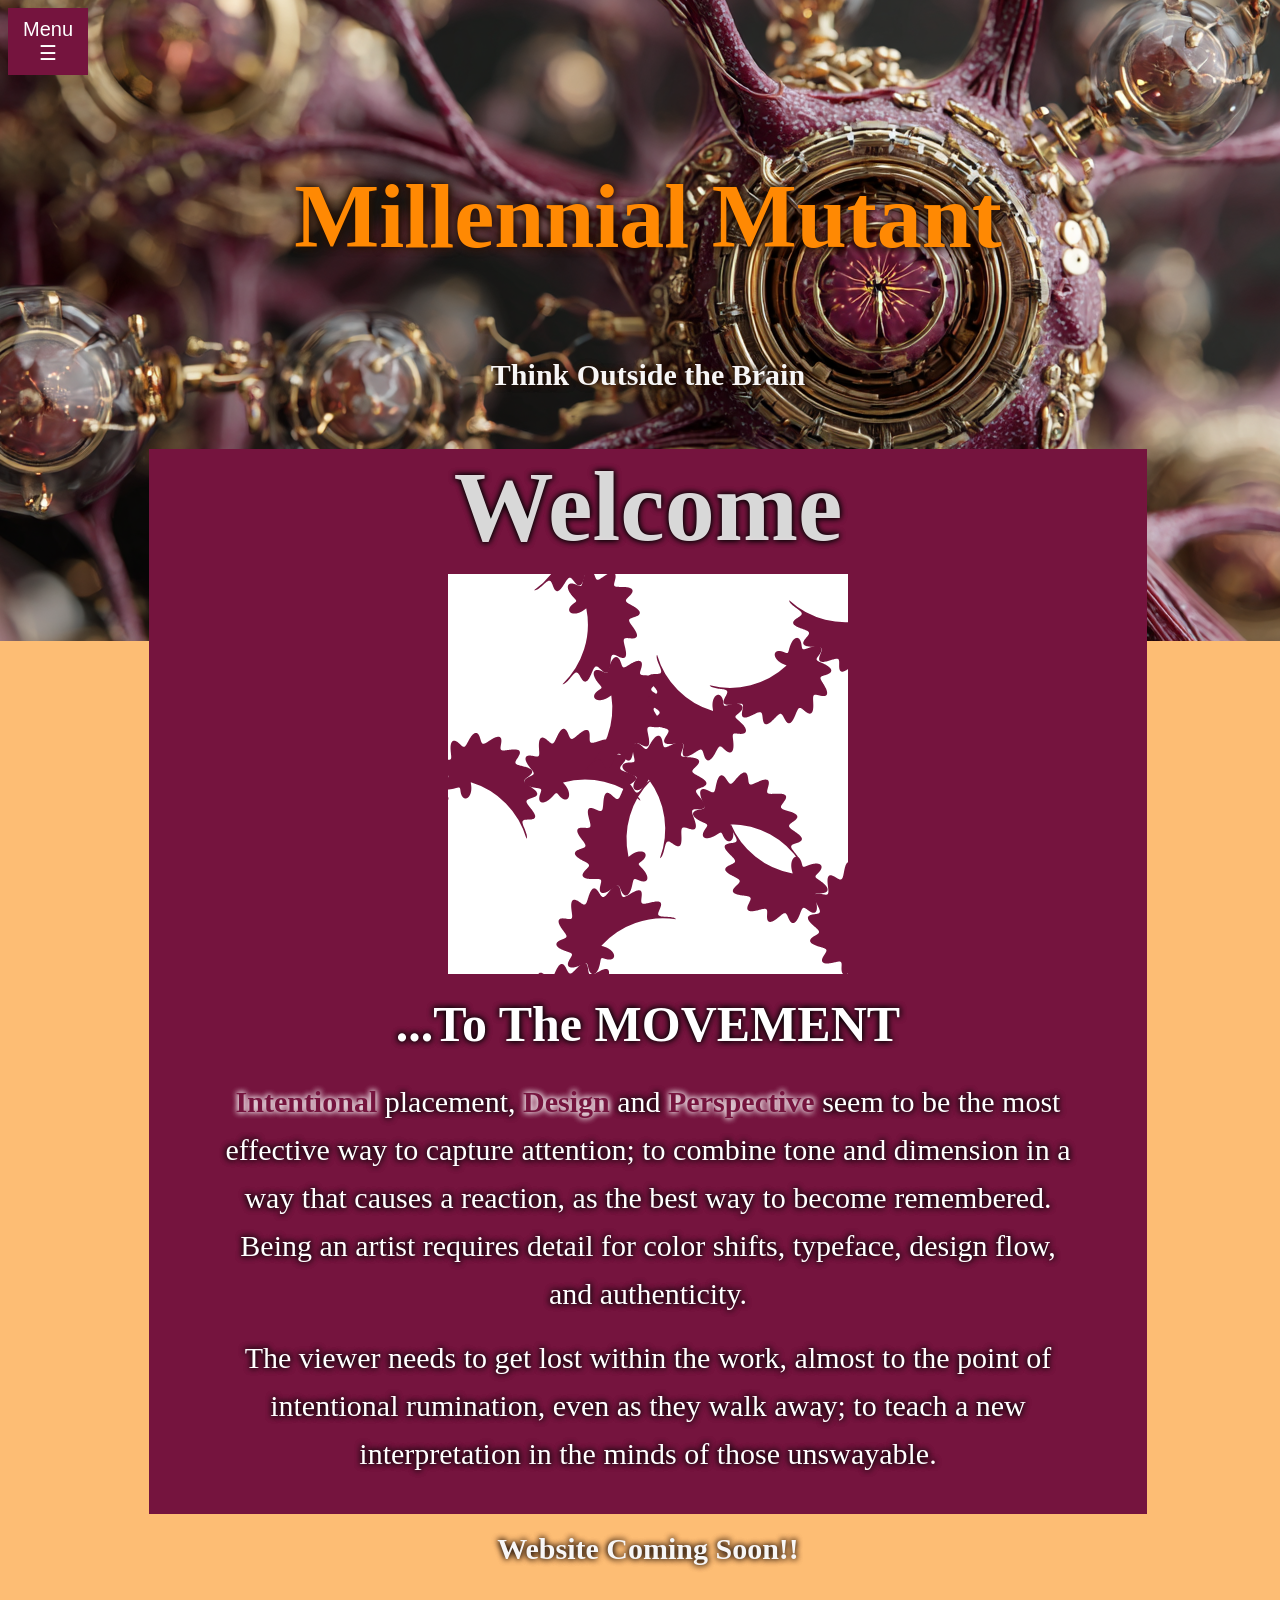
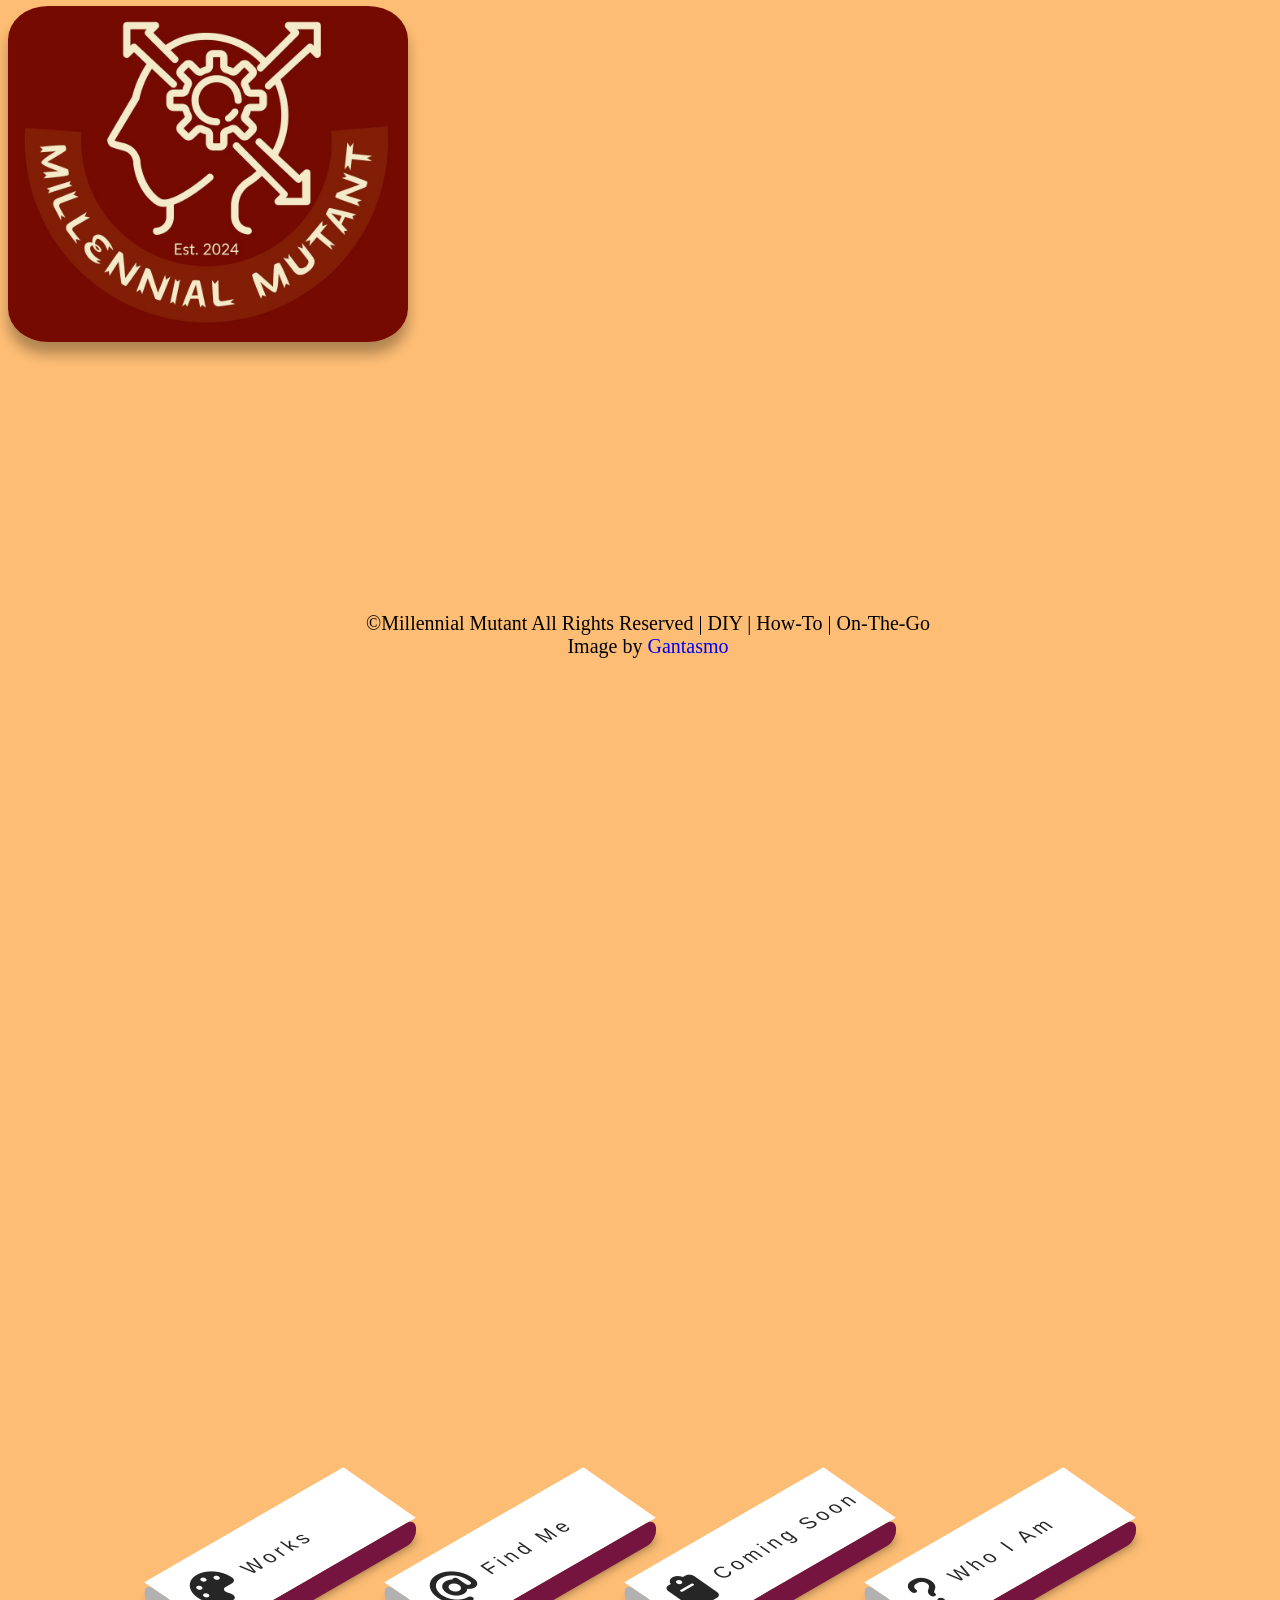
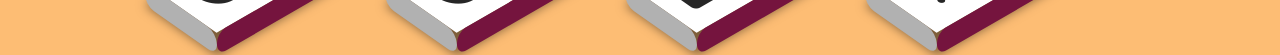
==== index.html @ c067b10f "Reorganize HTML structure and add headings" ====
<!DOCTYPE html>
<html lang="en">
<head>
    <meta charset="UTF-8">
    <meta name="viewport" content="width=device-width, initial-scale=1.0">
    <title>Home</title>
    <link rel="stylesheet" href="index.css">
    <link rel="stylesheet" href="https://cdnjs.cloudflare.com/ajax/libs/font-awesome/6.5.0/css/all.min.css">
</head>
<body>
<div id="mySidepanel" class="sidepanel">
  <a href="javascript:void(0)" class="closebtn" onclick="closeNav()">×</a>
  
  <a href="DifferentMediums.html">Different Mediums</a>
  <a href="Customwork.html">What I Do</a>
  <a href="About.html">Who?</a>
  <a href="Contact.html">Find Me</a>
  <a href="intheworks.html">Coming Soon!</a>
<br>
<br>
<img class="logo" src="./Logo.jpg">

  
<BR><BR>
<a href="https://youtube.com/@millennialmutant?si=L1ac5iG7861TUNUW" target="_blank">
    <i class="fa-brands fa-youtube" style="font-size: 30px; color: rgba(241, 11, 11, 0.781);">Visit My Channel</i>
  </a>
</div> 
</div>

  <button class="openbtn" onclick="openNav()">Menu<br>☰</button>   

 
    
<script>
function openNav() {
  document.getElementById("mySidepanel").style.width = "325px";
  document.getElementById("mySidepanel").style.height = "405px";
}

function closeNav() {
  document.getElementById("mySidepanel").style.width = "0";
  document.getElementById("mySidepanel").style.height = "0";
}
</script>
<h3 class="h3">Millennial Mutant</h3>
<h4 class="h4">Think Outside the Brain</h4>
<div class="main">
<h1 class="h1">Welcome</h1>


<div class="gears-embed" aria-label="Animated gears artwork">
  <canvas class="gears-canvas" width="400" height="400" aria-hidden="true"></canvas>
</div>

<style>
  
</style>

<script>
    
  (function () {
    "use strict";

    var script = document.currentScript;
    var root = script && script.previousElementSibling && script.previousElementSibling.previousElementSibling;
    var canvas = root ? root.querySelector(".gears-canvas") : null;
    var ctx;
    var tx;
    var ty;
    var N = 7;
    var pr = 0;

    if (!canvas) {
      return;
    }

    ctx = canvas.getContext("2d");

    if (!ctx) {
      return;
    }

    canvas.width = 400;
    canvas.height = 400;
    tx = canvas.width / 2;
    ty = canvas.height / 2;

    function animate() {
      var a;
      var b;
      var c;
      var d;
      var x;
      var y;
      var x1;
      var y1;
      var r;
      var r1;
      var tim;
      var n;
      var han;
      var kan;
      var t;
      var len;

      ctx.clearRect(0, 0, canvas.width, canvas.height);
      ctx.fillStyle = "#75143e";

      tim = Date.now() / 40;
      n = tim / 200;
      han = 10 + ran() * 5;
      kan = (N + 1) * han;
      t = (tim / 73 + ran() / 5) % 1;
      len = 5;
      r = tim / 500;

      drawGear(tx, ty, han, r + t * Math.PI * 2);

      for (a = 0; a < len; a++) {
        x = Math.cos(r);
        y = Math.sin(r);
        b = (1 - t + a / len) % 1;
        b = Math.pow(N, b) * han;
        x1 = tx + x * kan;
        y1 = ty + y * kan;
        pr = -0.11 * Math.sin(tim / 49);
        c = stepGear(x1, y1, han, [tx + x * b, ty + y * b]);
        r1 = r;

        for (d = 2; d < 7; d++) {
          r1 += pr * Math.PI * 2;
          x1 += Math.cos(r1) * kan;
          y1 += Math.sin(r1) * kan;
          c = stepGear(x1, y1, han, c);
          pr *= 0.88;
        }

        r += Math.PI * 2 / len;
      }

      function ran() {
        var value;
        n++;
        value = Math.sin(n * 3) + Math.sin(n * 7) + Math.sin(n * 19) + Math.sin(n * 43);
        return value / 8 + 0.5;
      }

      requestAnimationFrame(animate);
    }

    function stepGear(targetX, targetY, size, tipPoint) {
      var a;
      var b;
      var x;
      var y;
      var r;
      var px;
      var py;
      var r0;
      var distance;

      x = tipPoint[0] - targetX;
      y = tipPoint[1] - targetY;
      distance = Math.sqrt(x * x + y * y);
      r0 = r = Math.atan2(y, x);
      px = Math.cos(r + pr * Math.PI * 2);
      py = Math.sin(r + pr * Math.PI * 2);
      b = distance / size;

      if (b) {
        b = Math.log(b) / Math.log(N);
      }

      r = -Math.PI * b * 2 + r;
      drawGear(targetX, targetY, size, r);

      a = (r - r0) / (Math.PI * 2);
      a = (-a + 0.5 + pr + 100) % 1;
      a = Math.pow(N, a) * size;

      return [targetX - a * px, targetY - a * py];
    }

    function drawGear(centerX, centerY, size, rotation) {
      var a;
      var b;
      var c;
      var d;
      var max;
      var x;
      var y;
      var nm;
      var points;

      max = 1000;
      nm = 11;
      points = [];

      for (a = 0; a < max; a++) {
        d = a / (max - 1);
        b = Math.pow(N, d);
        c = Math.sin(b * nm);
        b += c / 2;
        x = Math.cos(rotation) * size * b;
        y = Math.sin(rotation) * size * b;
        points.push([centerX + x, centerY + y]);
        rotation += Math.PI * 2 / max;
      }

      ctx.beginPath();

      for (a = 0; a < max; a++) {
        b = points[a];
        ctx.lineTo(b[0], b[1]);
      }

      a = points[0];
      b = points[points.length - 1];
      drawArc(b[0], b[1], a[0], a[1], 1, true);
      ctx.fill();
    }

    function drawArc(sx, sy, ex, ey, angle, reverse) {
      var a;
      var x;
      var y;
      var r;
      var radius;
      var distance;
      var rx;
      var ry;
      var startAngle;
      var endAngle;
      var centerX;
      var centerY;

      x = ex - sx;
      y = ey - sy;
      r = Math.atan2(y, x);

      if (reverse) {
        r += Math.PI;
      }

      angle = Math.PI * 2 - angle;
      rx = sx + x / 2;
      ry = sy + y / 2;
      radius = Math.pow(x * x + y * y, 0.5) / Math.sin(angle / 2) / 2;
      distance = Math.cos(angle / 2) * radius;
      x = Math.sin(r) * distance;
      y = -Math.cos(r) * distance;
      centerX = rx + x;
      centerY = ry + y;
      endAngle = r - angle / 2 + Math.PI / 2;
      startAngle = endAngle + angle;

      if (reverse) {
        a = startAngle;
        startAngle = endAngle;
        endAngle = a;
      }

      ctx.arc(centerX, centerY, radius, startAngle, endAngle, reverse);
    }

    animate();
  })();
</script>
<div class="welcome-intro" aria-label="Welcome introduction">
  <h1 class="welcome-intro__heading">...To The MOVEMENT</h1>

  <p class="welcome-intro__paragraph">
    <strong class="welcome-intro__emphasis">Intentional</strong> placement,
    <strong class="welcome-intro__emphasis">Design</strong> and
    <strong class="welcome-intro__emphasis">Perspective</strong> seem to be the most effective way to capture attention;
    to combine tone and dimension in a way that causes a reaction, as the best way to become remembered.
    Being an artist requires detail for color shifts, typeface, design flow, and authenticity.
  </p>

  <p class="welcome-intro__paragraph">
    The viewer needs to get lost within the work, almost to the point of intentional rumination,
    even as they walk away; to teach a new interpretation in the minds of those unswayable.
  </p>
</div>
</div>
<br>

<h4 class="h4">Website Coming Soon!!</h4>
<a href="www.millennialmutant.com">
<img  class="site" src="./Logo.jpg"></a>

<ul>
  <li>
    <a href="../../DifferentMediums/root/Differentmediums.html">
      <i class="fa fa-Home" aria-hidden="true">🎨</i>
      <span> Works </span>
    </a>
  </li>
  <li>
    <a href="../../FindMe/root/Contact.html">
      <i class="fa fa-Find Me" aria-hidden="true">@</i>
      <span> Find Me </span>
    </a>
  </li>
  <li>
    <a href="../../InTheWorks/root/intheworks.html">
      <i class="fa fa-Blog" aria-hidden="true">📋</i>
      <span> Coming Soon </span>
    </a>
  </li>
  <li>
    <a href="../../Who I Am/root/About.html">
      <i class="fa fa-Who I Am" aria-hidden="true">?</i>
      <span> Who I Am </span>
    </a>
  </li>
</ul>
<br>
</body>
<br><br><br><br><br><br><br><br><br><br><br><br><Br><Br>

<footer class="footer"><center>&copy;Millennial Mutant All Rights Reserved | DIY | How-To | On-The-Go<br>
Image by <a href="https://www.linkedin.com/in/daniel>joaquintrujillo/" target="_blank">Gantasmo</center></a></footer>
</html>
---- index.css ----
body {
    background-image: url('neurons2.png');
    background-color: #fdb766e7;
    background-repeat: no-repeat;
    width: 100%;
    height: 50vh; /* Or a fixed height, e.g., 600px */

    background-position: center;
    font-family: Finger Paint;
}
.sidepanel  {
  width: 0;
  position: fixed;
  z-index: 1;
  height: 250px;
  top: 0;
  left: 0;
  background-color: #75143e;
  overflow-x: hidden;
  transition: 0.5s;
  padding-top: 40px;
}

.sidepanel a {
  padding: 6px 6px 6px 32px;
  text-decoration: none;
  font-size: 25px;
  color: #fcfcfc;
  display: flex;
  transition: 0.3s;
}

.sidepanel a:hover {
  color: #f5880b;
  justify-content: center;
  transition: .05s;
}

.sidepanel .closebtn {
  position: absolute;
  top: 0;
  right: 25px;
  font-size: 36px;
}

.openbtn {
  font-size: 20px;
  cursor: pointer;
  background-color: #75143e;
  color: white;
  padding: 10px 15px;
  border: none;
}

.openbtn:hover {
  background-color:#050505;
}
.sidepanel-container {
  display: flex;
  align-items: center;
  cursor: pointer;
}
.menu-container .menu-text {
  display: block; /* Hide text by default */
}

.menu-container:hover .menu-text {
  display: block; /* Show on hover */
  
}

/* Optional: Shift icon left when text appears */
.menu-container:hover .hamburger-icon {
  margin-right: 5px;
}  
.site {
   display: block;
   box-shadow: 0 12px 13px rgba(0, 0, 0, 0.3);
   border-radius: 10%;
   width: 400px;
   transition: transform 0.3s ease;
}
.site:hover {
    transform: scale(1.1);
}
.logo {
   display: block;
   margin: auto;
   margin-top: 30px;
   width: 400px;
   border-radius: 20%;
}

.h1 {
    text-shadow: 0 0 6px #000000, 0 0 6px #080808;
    margin-bottom: 10px;
    text-align: center;
    font-size: 100px;
    color: #ffffffd8;
    font-family: Finger Paint;
}
.h3 {
    text-shadow: 0 0 8px #080808, 0 0 10px #501e01;
    text-align: center;
    font-size: 90px;
    color: #ff8903;
    font-family: New Rocker;
}
.h4 {
    text-shadow: 0 0 6px #080808, 0 0 6px #501e01;
    margin-top: 0%;
    text-align: center;
    font-size: 30px;
    color: #f7f6f6;
    font-family: Finger Paint;
}
.gears-embed {
    display: block;
    width: 100%;
    max-width: 400px;
    margin: 0 auto;
    padding: 0;
    background: white;
    box-shadow: none;
    outline: none;
    overflow: visible;
    line-height: 0;
    isolation: isolate;
  }

  .gears-canvas {
    display: block;
    width: 100%;
    height: auto;
    aspect-ratio: 1 / 1;
    background: transparent;
    border: 0;
    box-shadow: none;
    outline: none;
  }
  .main {
    background-color: #75143e;
    margin-top: -10px;
    width: 78%;
    margin-inline: auto;
    text-align: center;
    box-sizing: border-box;
  }
ul {
  
  margin:0;
  padding:0;
  font-family: 'Finger Paint', sans-serif;
  position:absolute;
  top: 350%;
  left:50%;
  transform:translate(-50%, -50%);
  font-size: 1.2em;
  display:flex;
  padding:60px;
}

ul li {
  list-style:none;
  margin:0 5px;
}

ul li a .fa {
  font-size: 40px;
  color: #262626;
  line-height:80px;
  transition: .5s;
  padding-right: 14px;
}

ul li a span {
  padding:0;
  margin:0;
  position:absolute;
  top: 30px;
  color: #262626;
  letter-spacing: 4px;
  transition: .5s;
}

ul li a {
  text-decoration: none;
  display:absolute;
  display:block;
  width:210px;
  height:80px;
  background: #fff;
  text-align:left;
  padding-left: 20px;
  transform: rotate(-30deg) skew(25deg) translate(0,0);
  transition:.5s;
  box-shadow: -20px 20px 10px rgba(0,0,0,.5);
}
ul li a:before {
  border-radius: 18px;
  content: '';
  position: absolute;
  top:10px;
  left:-20px;
  height:100%;
  width:20px;
  background: #b1b1b1;
  transform: .5s;
  transform: rotate(0deg) skewY(-45deg);
}
ul li a:after {
  border-radius: 18px;
  content: '';
  position: absolute;
  bottom:-20px;
  left:-10px;
  height:20px;
  width:100%;
  background: #75143e;
  transform: .5s;
  transform: rotate(0deg) skewX(-45deg);
}

ul li a:hover {
  transform: rotate(-30deg) skew(25deg) translate(20px,-15px);
  box-shadow: -50px 50px 50px rgba(0,0,0,.5);
}

ul li:hover .fa {
  color:#fff;
}

ul li:hover span {
  color:#fff;
}

ul li:hover:nth-child(1) a{
  background: #3b5998;
}
ul li:hover:nth-child(1) a:before{
  background: #365492;
}
ul li:hover:nth-child(1) a:after{
  background: #4a69ad;
}

ul li:hover:nth-child(2) a{
  background: #00aced;
}
ul li:hover:nth-child(2) a:before{
  background: #097aa5;
}
ul li:hover:nth-child(2) a:after{
  background: #53b9e0;
}

ul li:hover:nth-child(3) a{
  background: #dd4b39;
}
ul li:hover:nth-child(3) a:before{
  background: #b33a2b;
}
ul li:hover:nth-child(3) a:after{
  background: #e66a5a;
}

ul li:hover:nth-child(4) a{
  background: #e4405f;
}
ul li:hover:nth-child(4) a:before{
  background: #d81c3f;
}
ul li:hover:nth-child(4) a:after{
  background: #e46880;
}
.footer {
  color: #000000;
  font-size: 20px;
}
.footer a {
  text-decoration: none;
}
.welcome-intro {
    box-sizing: border-box;
    width: 100%;
    max-width: 900px;
    margin: 0 auto;
    padding: 20px;
    background: transparent;
    text-align: center;
  }

  .welcome-intro__heading,
  .welcome-intro__paragraph {
    font-family: "Finger Paint";
  }

  .welcome-intro__heading {
    margin: 0 0 24px;
    font-size: 50px;
    line-height: 1.2;
    color: #ffffff;
    text-shadow: 0 0 6px #000000, 0 0 6px #080808;
  }

  .welcome-intro__paragraph {
    margin: 0 0 16px;
    font-size: 30px;
    line-height: 1.6;
    color: #ffffff;
    text-align: center;
    text-shadow: 0 0 6px #000000, 0 0 6px #080808;
  }

  .welcome-intro__emphasis {
    color: #75143e;
    font-weight: 800;
    text-shadow: 0 0 6px #ffffff, 0 0 6px #ffffff;
  }
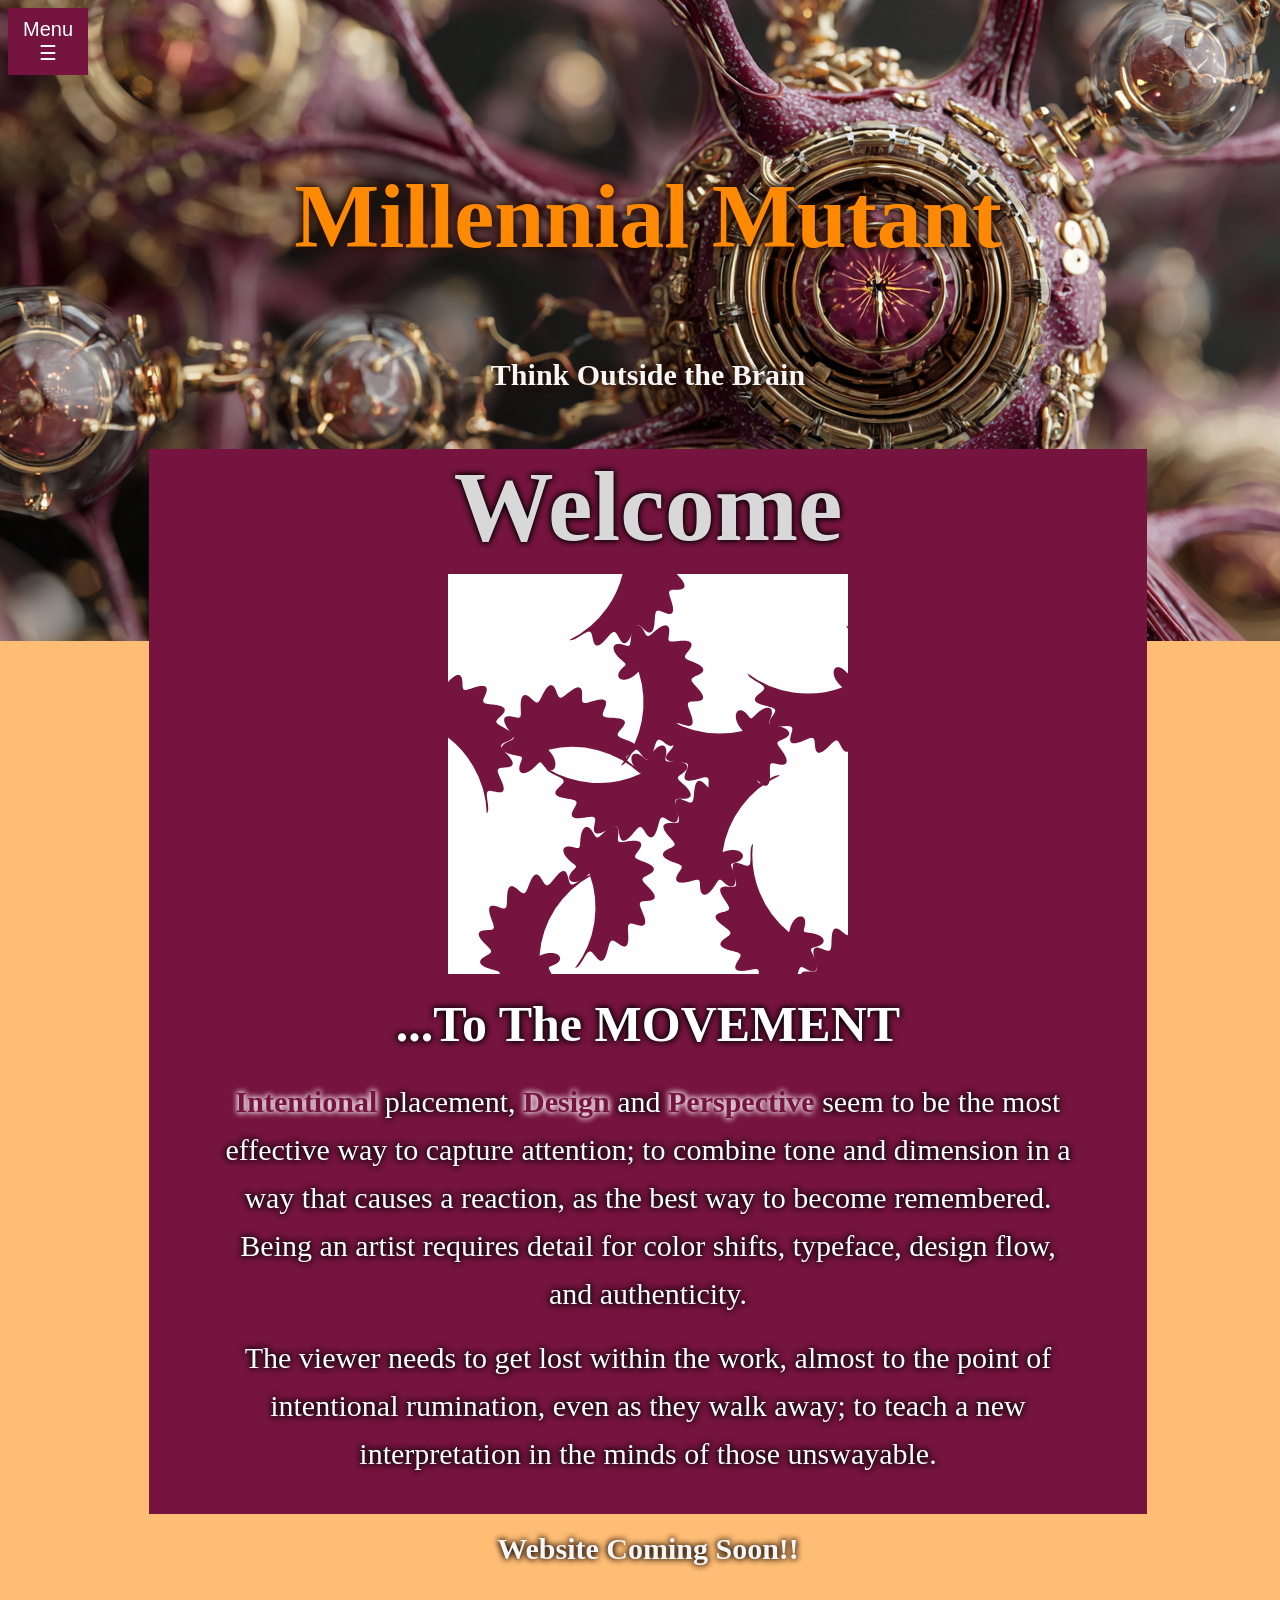
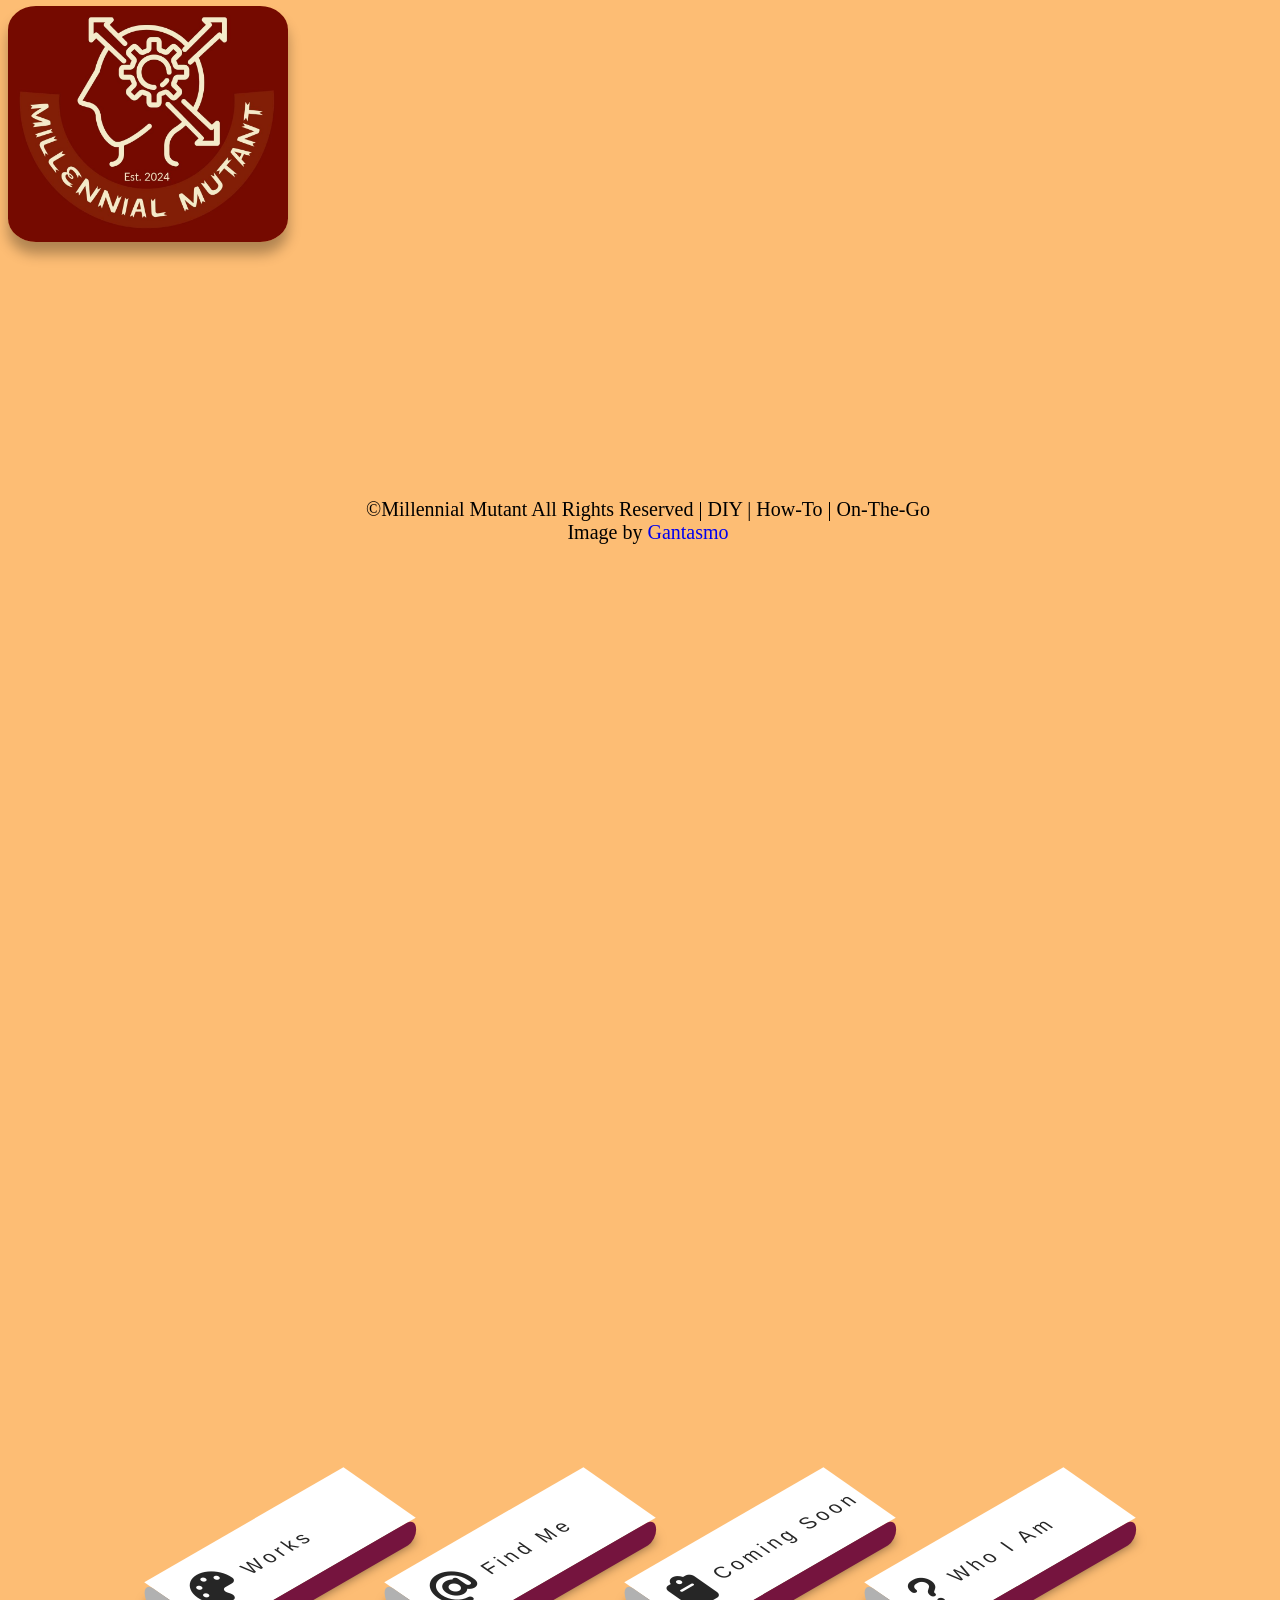
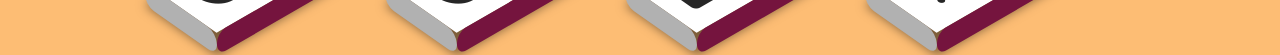
==== commit d68bd66d: "Increase sidepanel height from 405px to 425px" ====
--- a/index.html
+++ b/index.html
@@ -35,7 +35,7 @@
 <script>
 function openNav() {
   document.getElementById("mySidepanel").style.width = "325px";
-  document.getElementById("mySidepanel").style.height = "405px";
+  document.getElementById("mySidepanel").style.height = "425px";
 }
 
 function closeNav() {
--- a/index.css
+++ b/index.css
@@ -74,10 +74,10 @@
   margin-right: 5px;
 }  
 .site {
-   display: block;
+   align: center;
    box-shadow: 0 12px 13px rgba(0, 0, 0, 0.3);
    border-radius: 10%;
-   width: 400px;
+   width: 280px;
    transition: transform 0.3s ease;
 }
 .site:hover {
@@ -87,7 +87,7 @@
    display: block;
    margin: auto;
    margin-top: 30px;
-   width: 400px;
+   width: 200px;
    border-radius: 20%;
 }
 
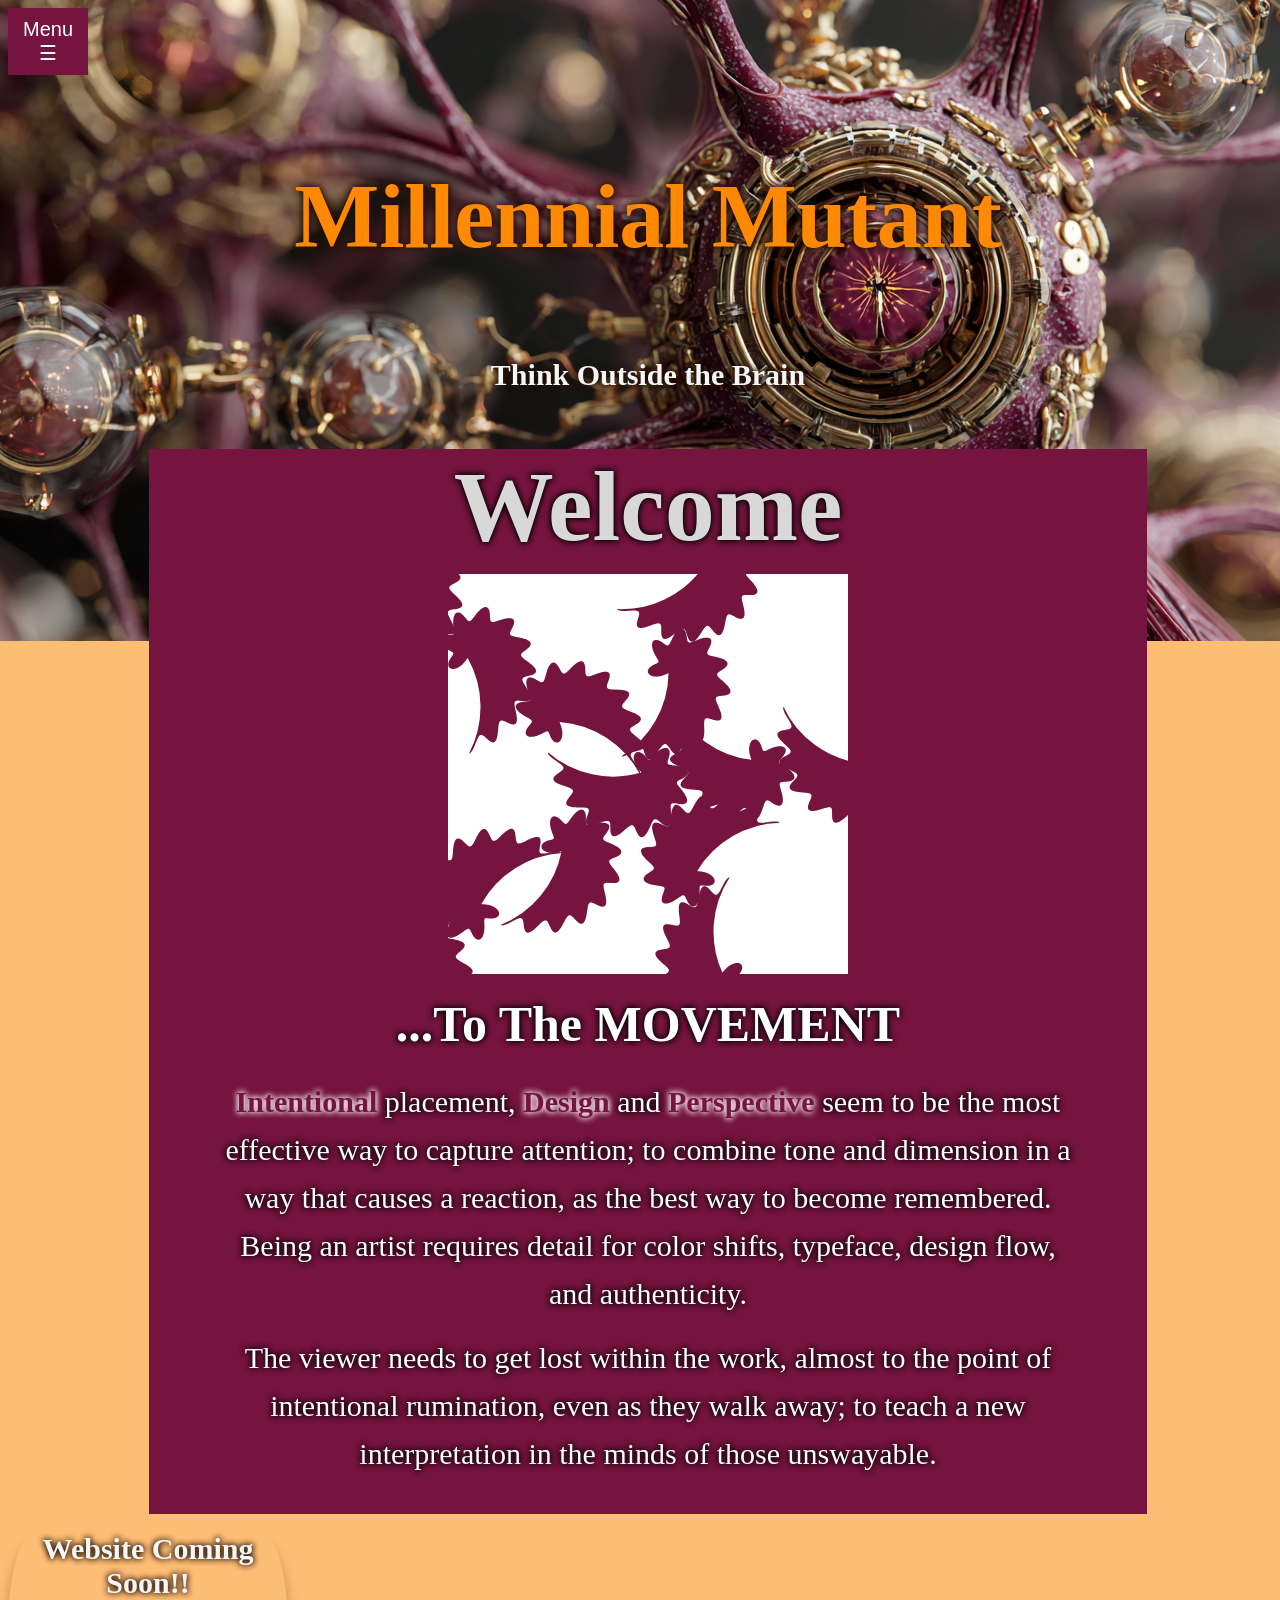
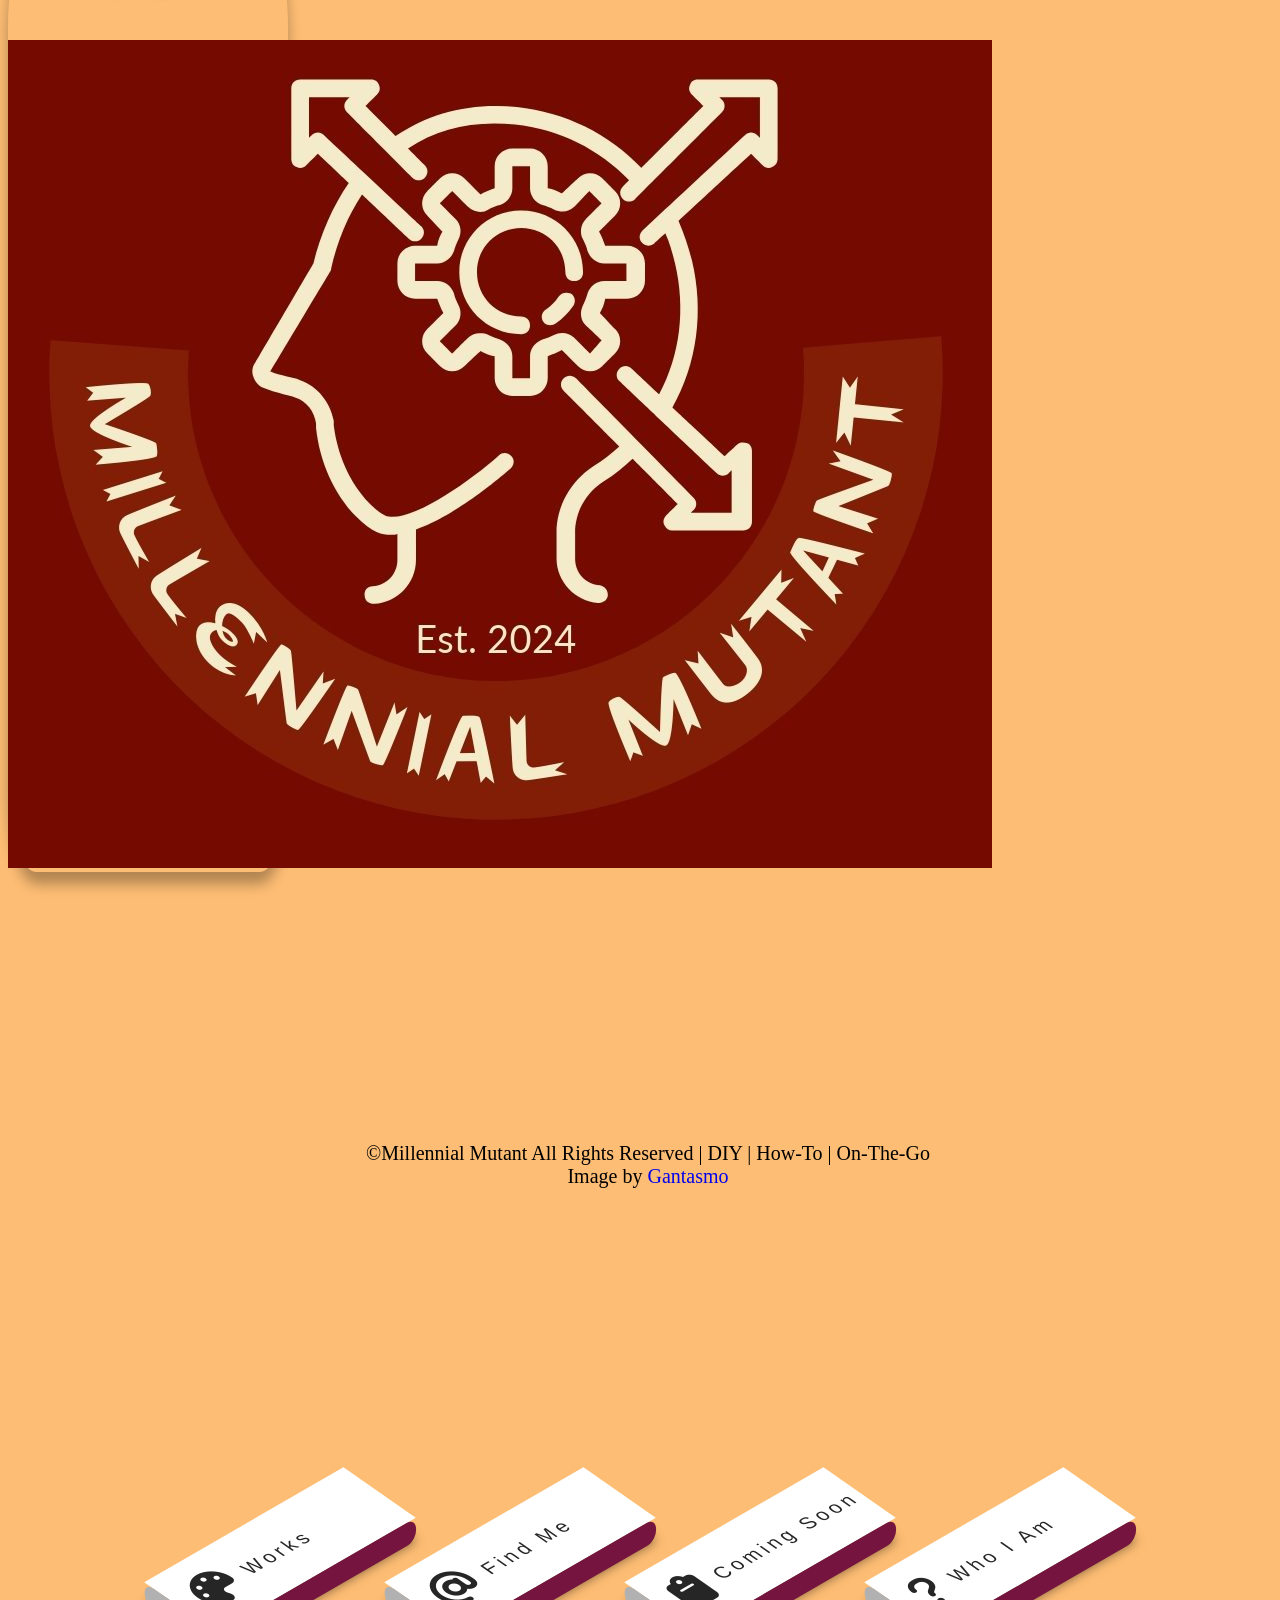
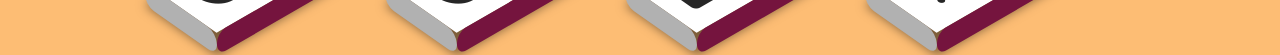
==== commit 40e490ce: "Add website announcement and fix image tag Updated the HTML structure to include a new div for the w" ====
--- a/index.html
+++ b/index.html
@@ -285,11 +285,11 @@
 </div>
 </div>
 <br>
-
+<div class="site">
 <h4 class="h4">Website Coming Soon!!</h4>
 <a href="www.millennialmutant.com">
-<img  class="site" src="./Logo.jpg"></a>
-
+<img  class="img" src="./Logo.jpg"></a>
+</div>
 <ul>
   <li>
     <a href="../../DifferentMediums/root/Differentmediums.html">
--- a/index.css
+++ b/index.css
@@ -87,7 +87,7 @@
    display: block;
    margin: auto;
    margin-top: 30px;
-   width: 200px;
+   width: 100px;
    border-radius: 20%;
 }
 
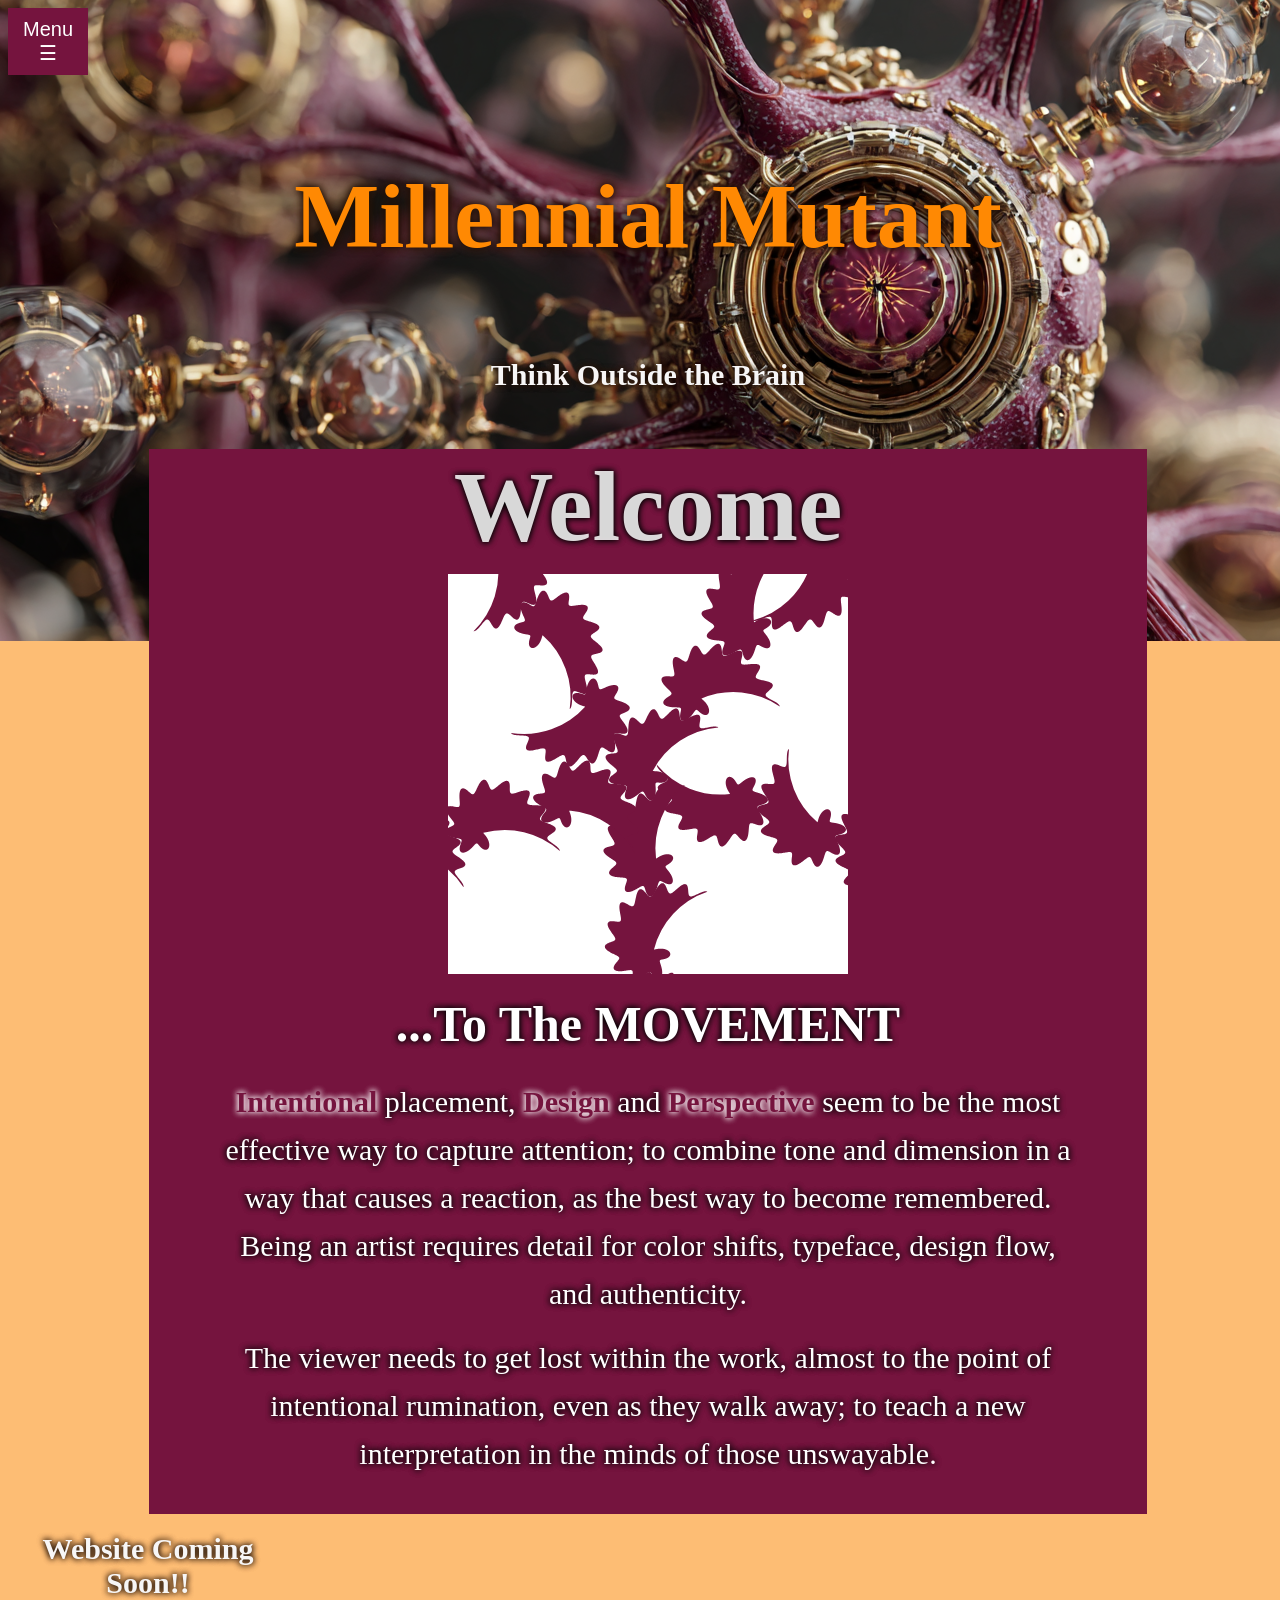
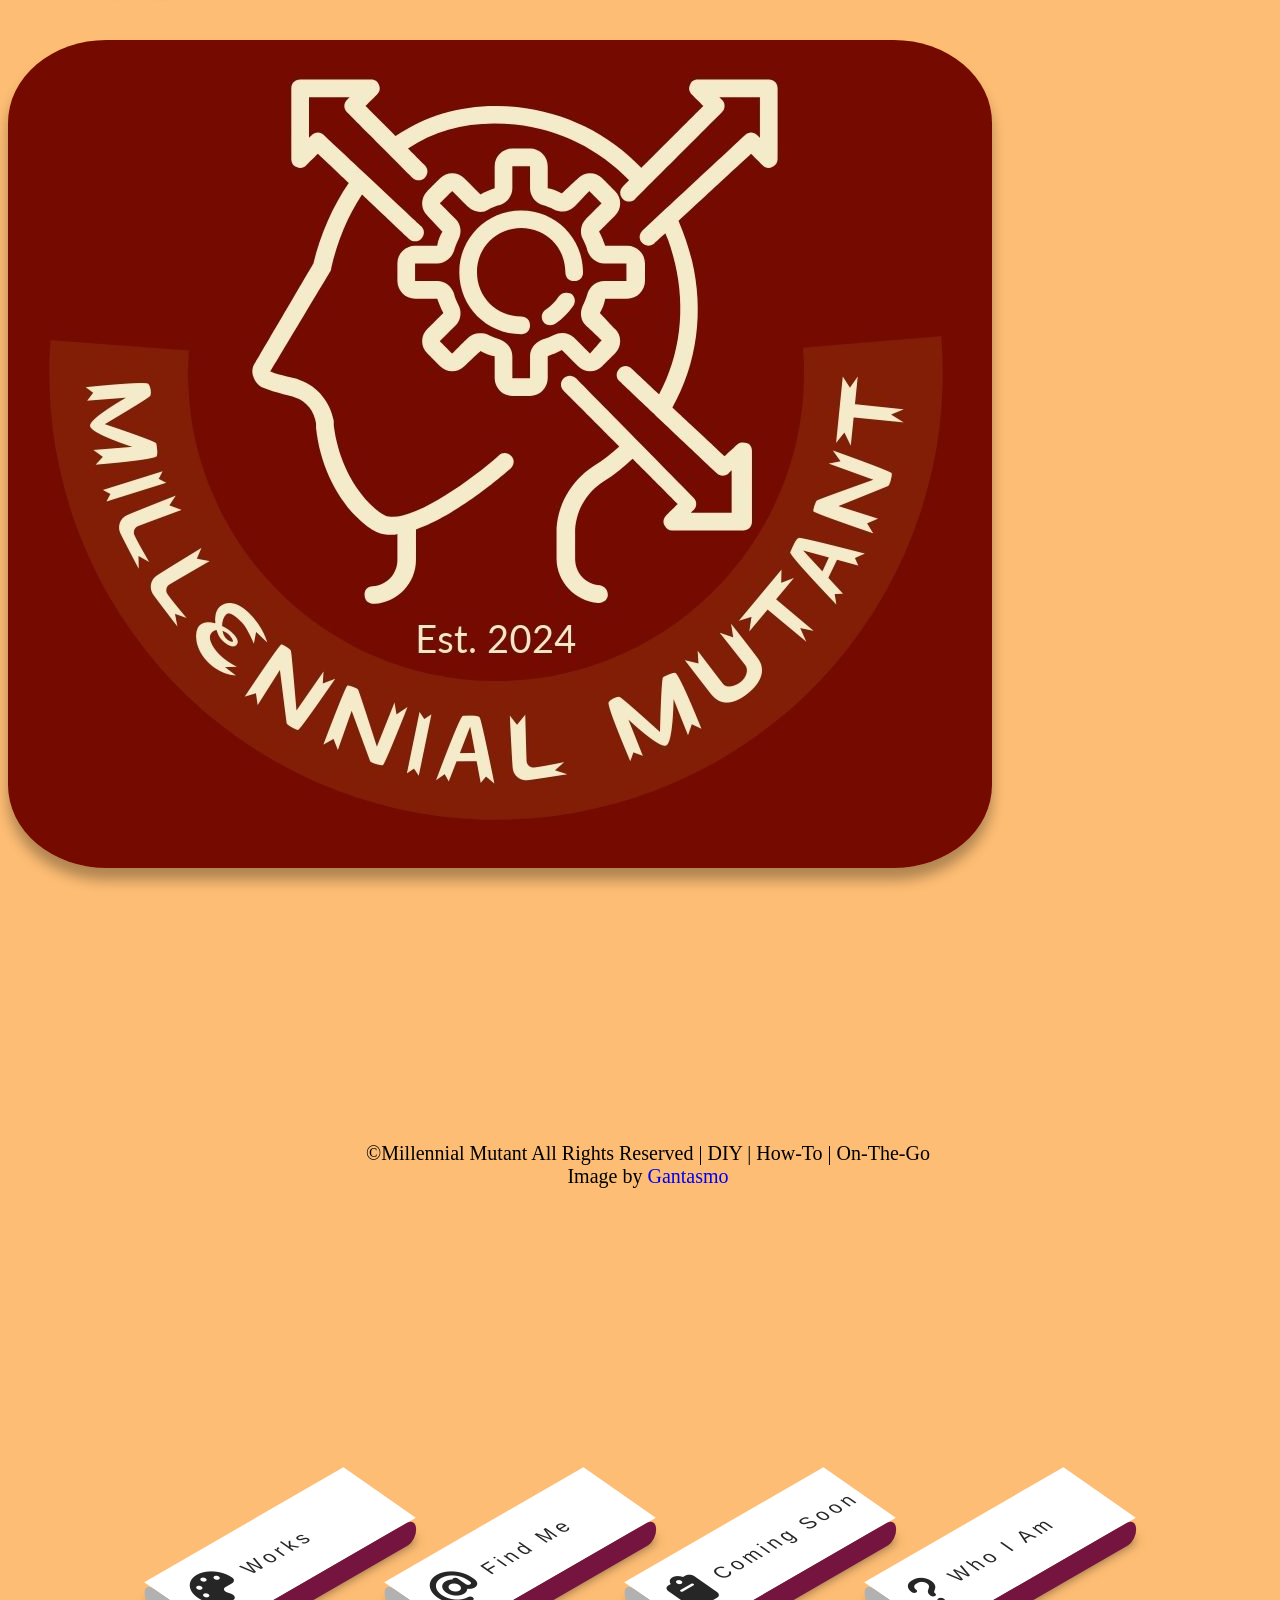
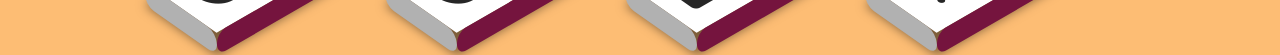
==== commit 23deeda9: "Update index.html" ====
--- a/index.html
+++ b/index.html
@@ -16,7 +16,6 @@
   <a href="About.html">Who?</a>
   <a href="Contact.html">Find Me</a>
   <a href="intheworks.html">Coming Soon!</a>
-<br>
 <br>
 <img class="logo" src="./Logo.jpg">
 
--- a/index.css
+++ b/index.css
@@ -72,14 +72,16 @@
 /* Optional: Shift icon left when text appears */
 .menu-container:hover .hamburger-icon {
   margin-right: 5px;
-}  
+}
+.img {
+    box-shadow: 0 12px 13px rgba(0, 0, 0, 0.3);
+    border-radius: 10%;
+    transition: transform 0.3s ease;
+}
 .site {
    align: center;
-   box-shadow: 0 12px 13px rgba(0, 0, 0, 0.3);
-   border-radius: 10%;
    width: 280px;
-   transition: transform 0.3s ease;
-}
+   }
 .site:hover {
     transform: scale(1.1);
 }
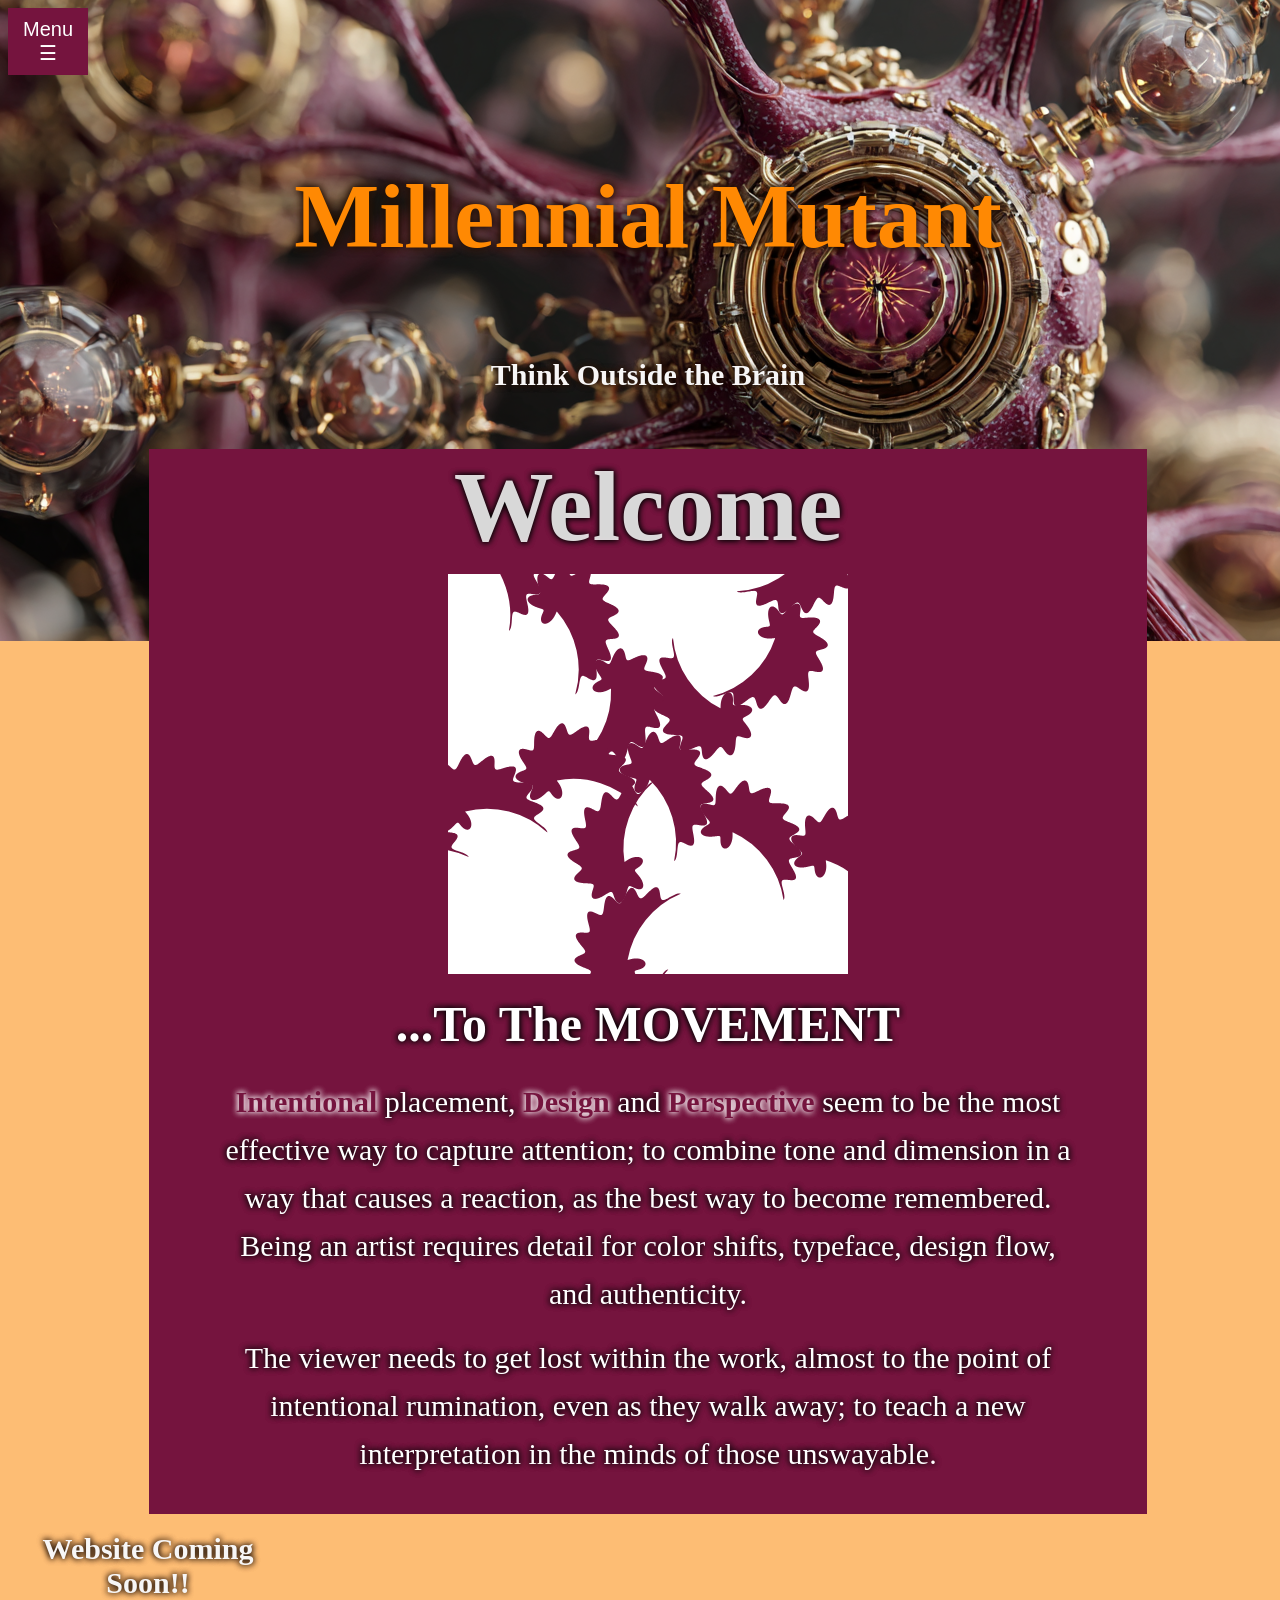
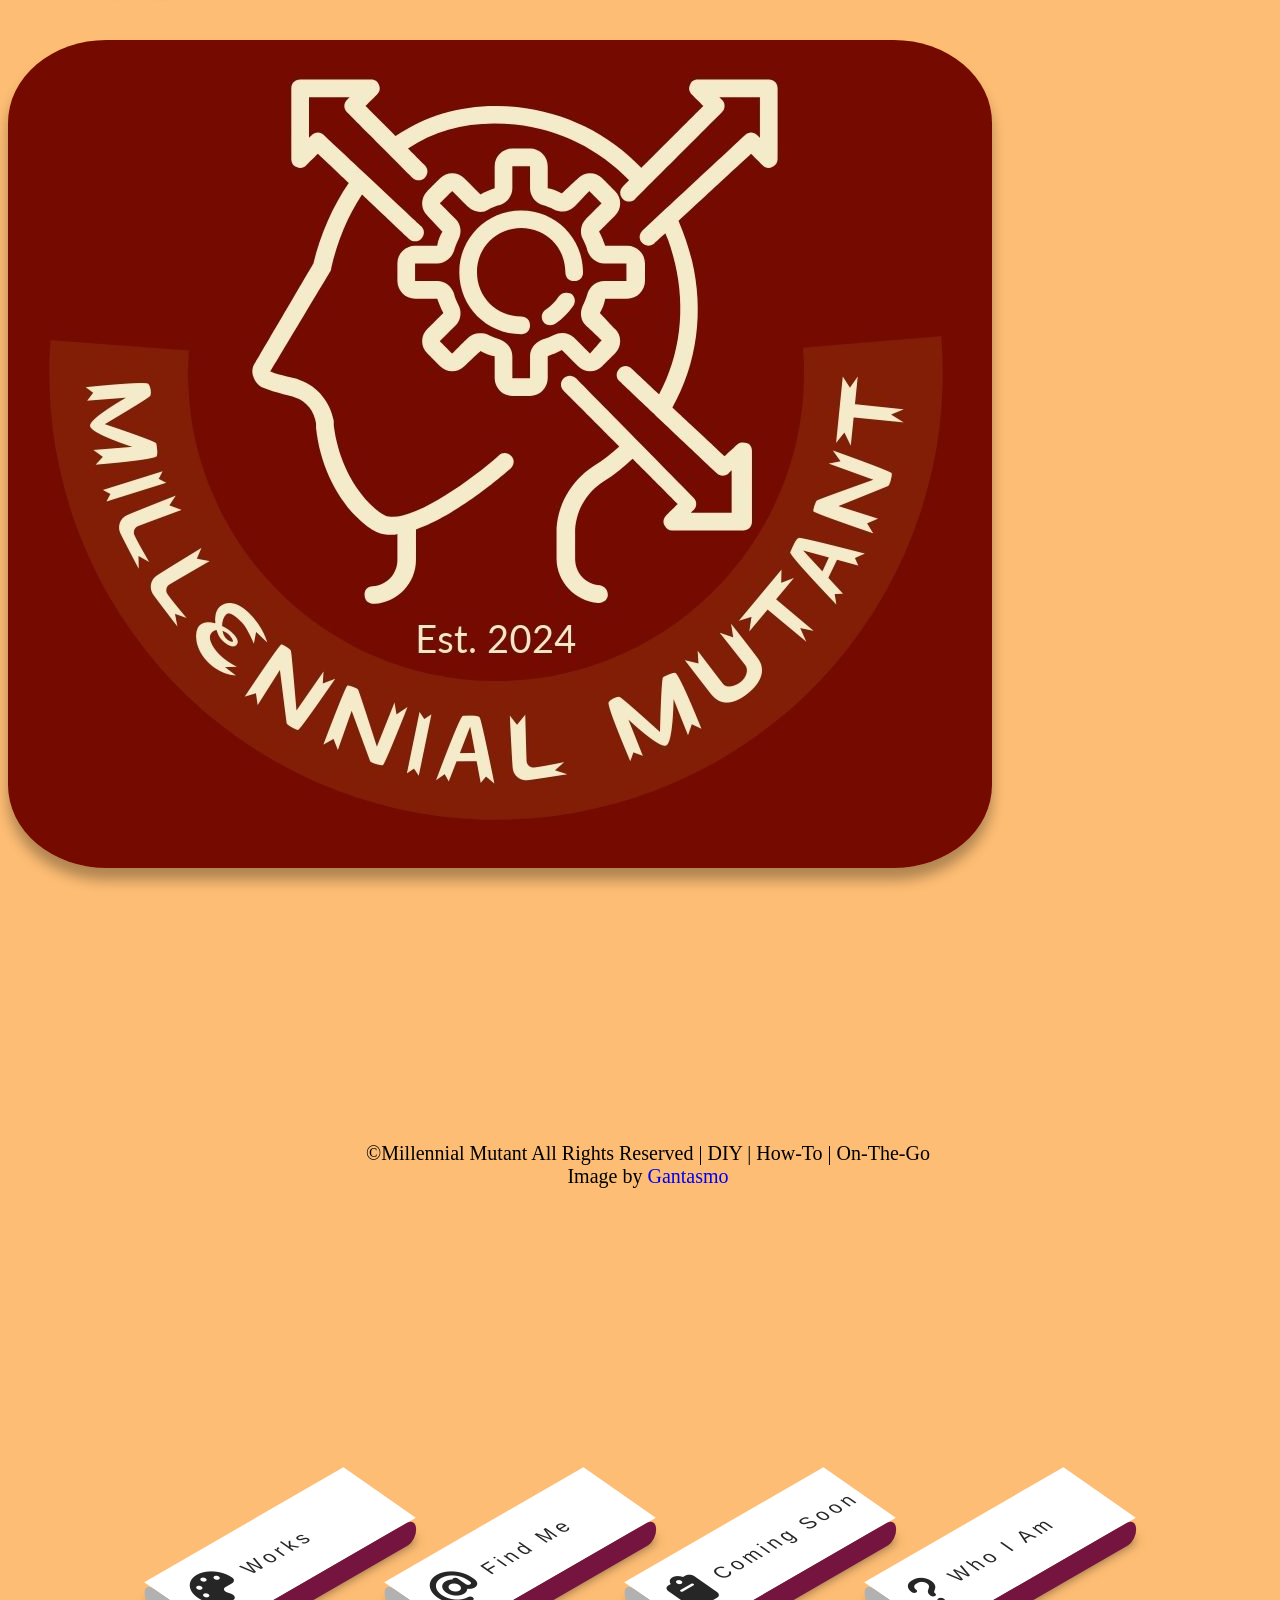
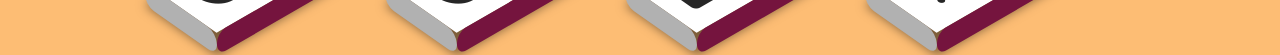
==== commit a991badb: "Adjust side panel height in openNav function Increased the height of the side panel from 425px to 45" ====
--- a/index.html
+++ b/index.html
@@ -16,7 +16,6 @@
   <a href="About.html">Who?</a>
   <a href="Contact.html">Find Me</a>
   <a href="intheworks.html">Coming Soon!</a>
-<br>
 <img class="logo" src="./Logo.jpg">
 
   
@@ -34,7 +33,7 @@
 <script>
 function openNav() {
   document.getElementById("mySidepanel").style.width = "325px";
-  document.getElementById("mySidepanel").style.height = "425px";
+  document.getElementById("mySidepanel").style.height = "450px";
 }
 
 function closeNav() {
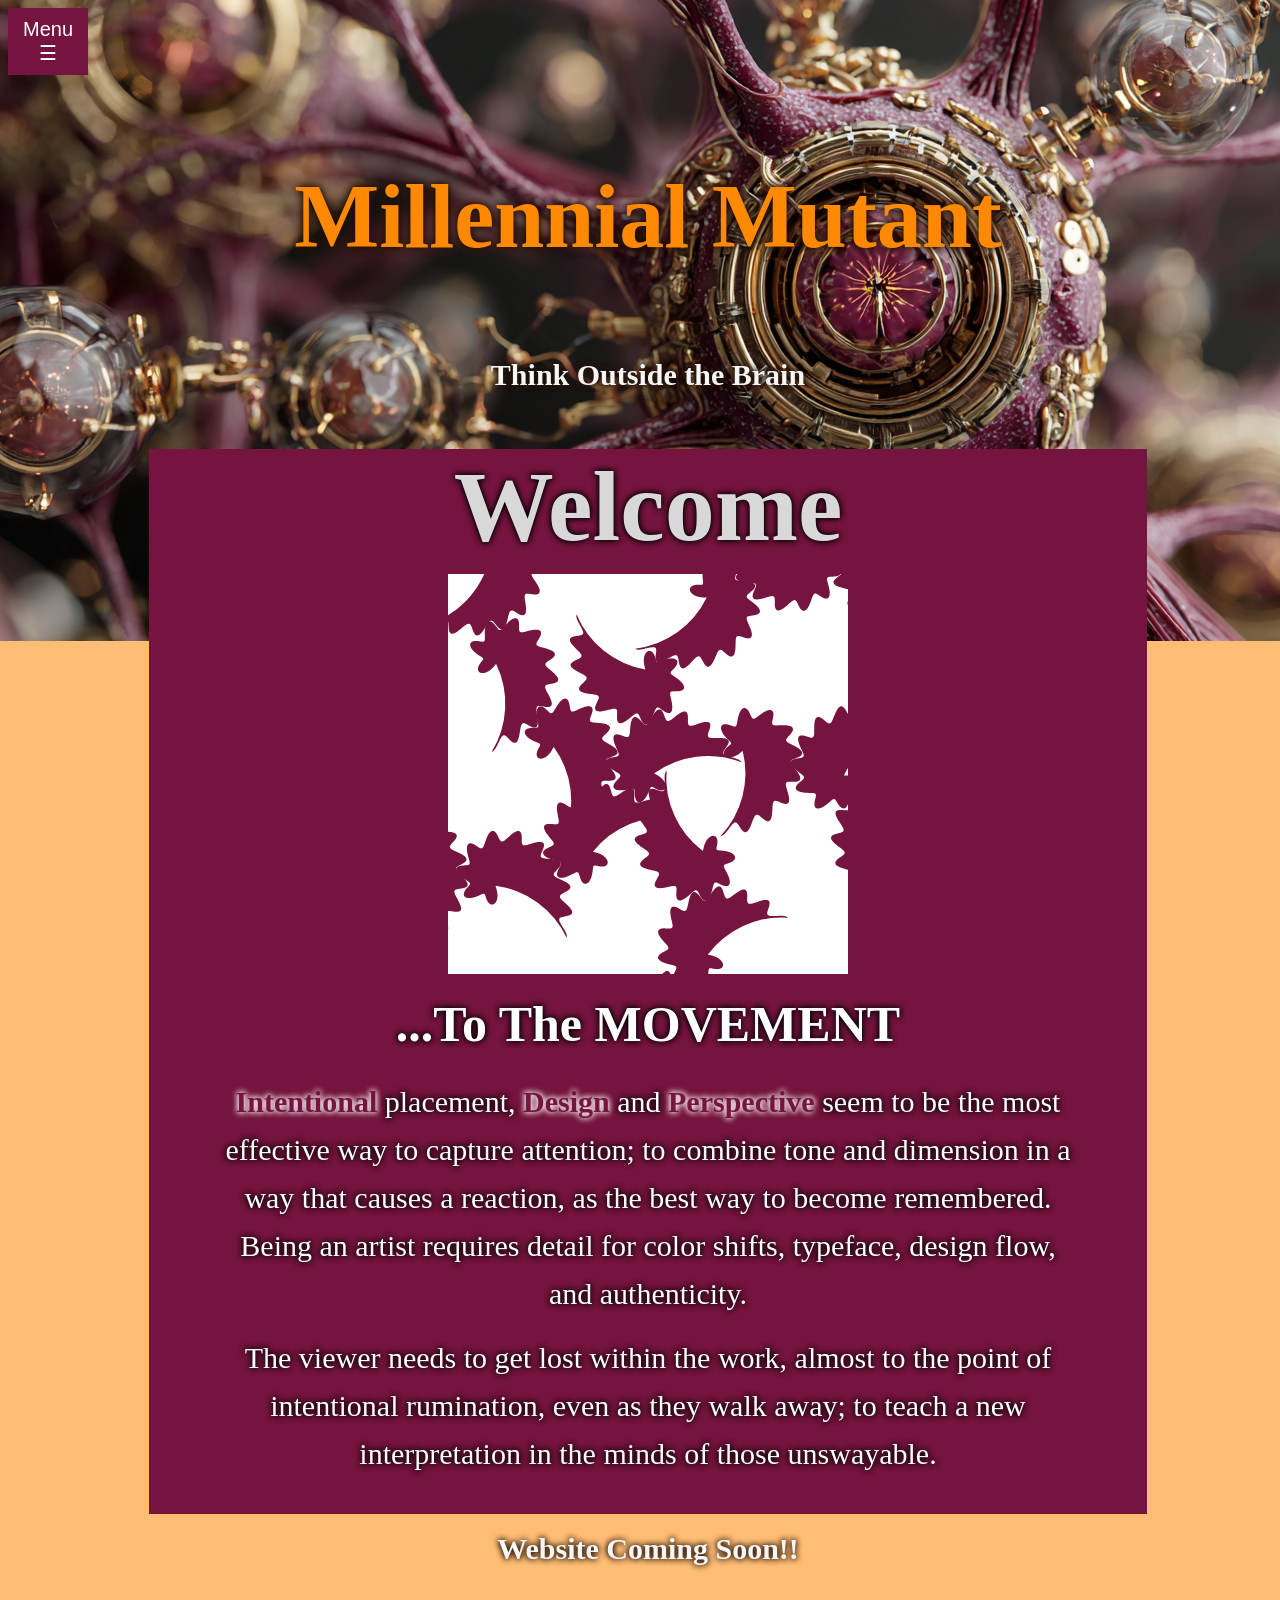
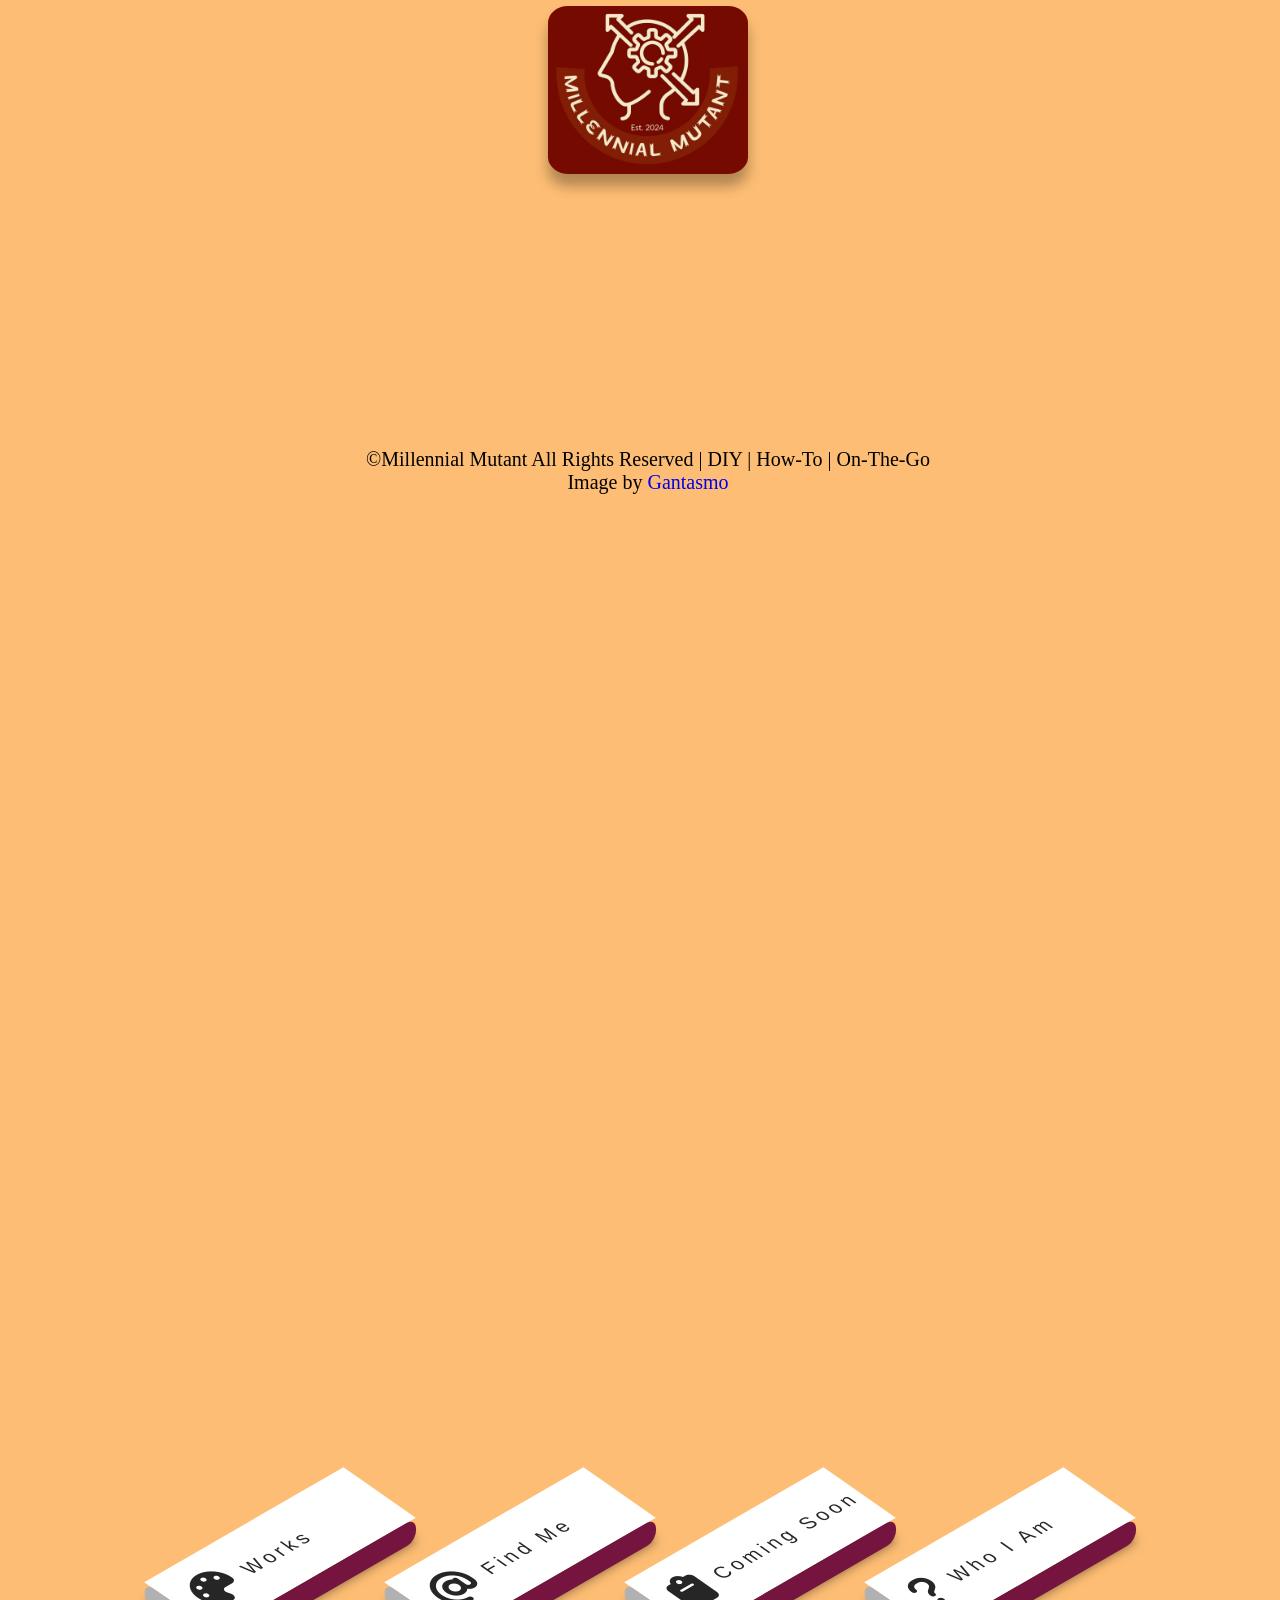
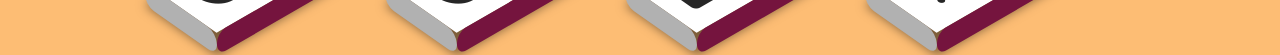
==== commit 06a26f8d: "Center align 'Website Coming Soon' section" ====
--- a/index.html
+++ b/index.html
@@ -283,7 +283,7 @@
 </div>
 </div>
 <br>
-<div class="site">
+<div align="center">
 <h4 class="h4">Website Coming Soon!!</h4>
 <a href="www.millennialmutant.com">
 <img  class="img" src="./Logo.jpg"></a>
--- a/index.css
+++ b/index.css
@@ -77,19 +77,18 @@
     box-shadow: 0 12px 13px rgba(0, 0, 0, 0.3);
     border-radius: 10%;
     transition: transform 0.3s ease;
+    width: 200px;
 }
 .site {
    align: center;
-   width: 280px;
-   }
+}
 .site:hover {
     transform: scale(1.1);
 }
 .logo {
-   display: block;
    margin: auto;
    margin-top: 30px;
-   width: 100px;
+   width: 150px;
    border-radius: 20%;
 }
 
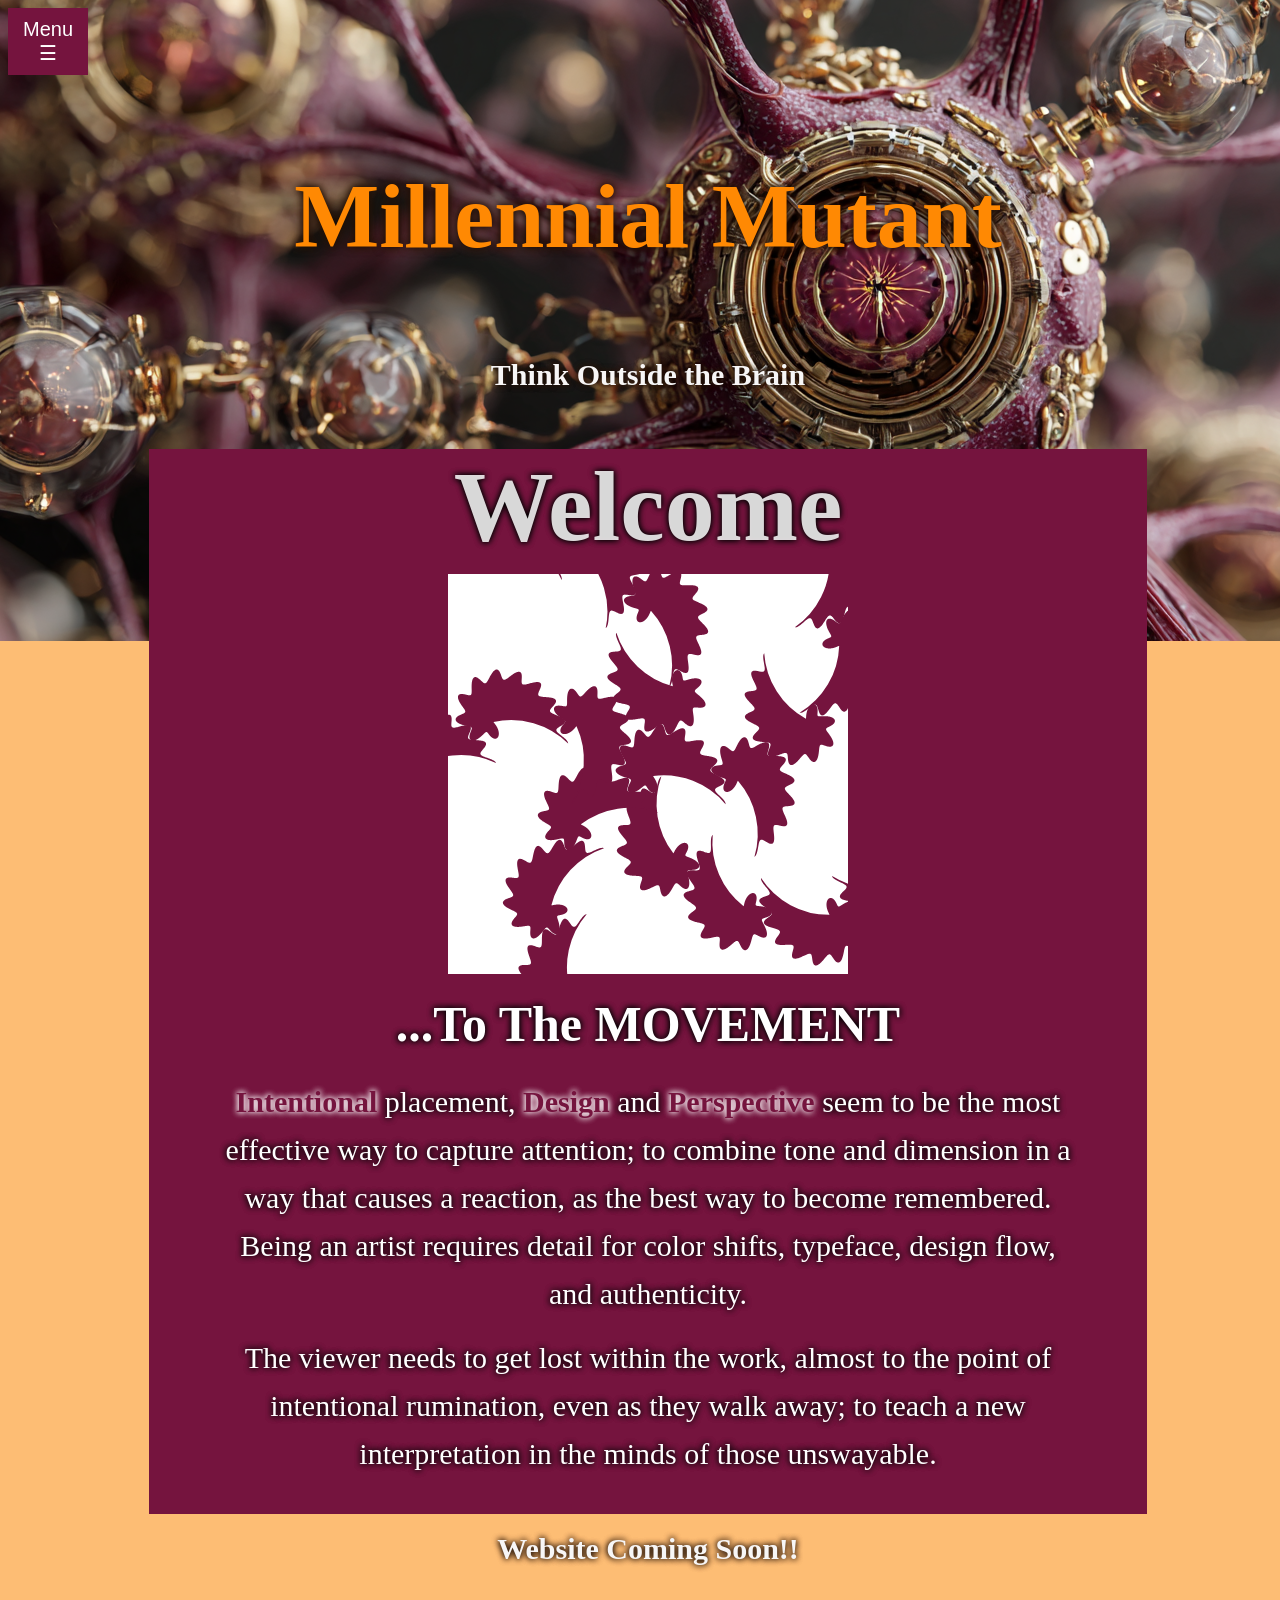
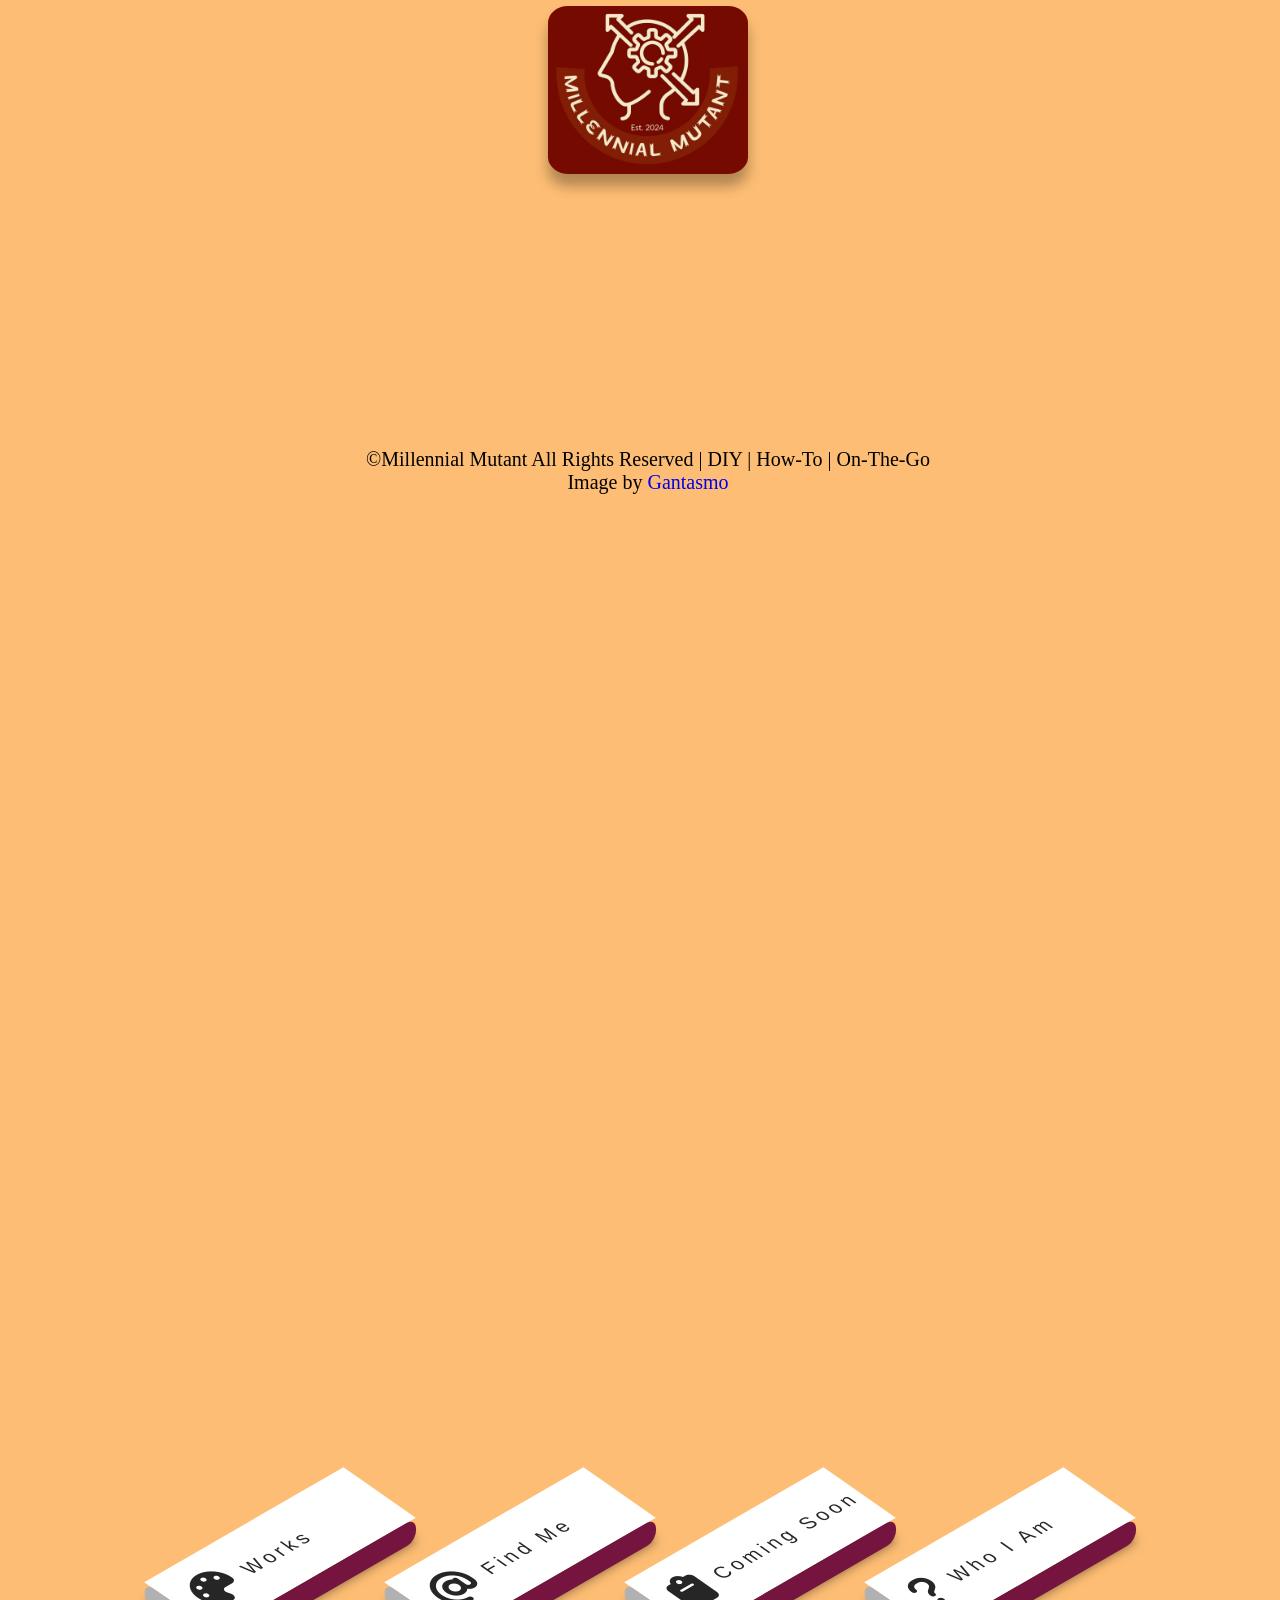
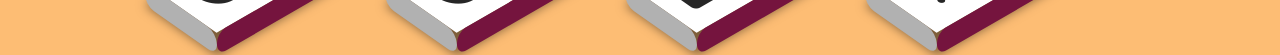
==== commit 867f4563: "Update index.html" ====
--- a/index.html
+++ b/index.html
@@ -33,7 +33,7 @@
 <script>
 function openNav() {
   document.getElementById("mySidepanel").style.width = "325px";
-  document.getElementById("mySidepanel").style.height = "450px";
+  document.getElementById("mySidepanel").style.height = "500px";
 }
 
 function closeNav() {
@@ -283,8 +283,9 @@
 </div>
 </div>
 <br>
-<div align="center">
+
 <h4 class="h4">Website Coming Soon!!</h4>
+<div align="center">   
 <a href="www.millennialmutant.com">
 <img  class="img" src="./Logo.jpg"></a>
 </div>
--- a/index.css
+++ b/index.css
@@ -78,9 +78,6 @@
     border-radius: 10%;
     transition: transform 0.3s ease;
     width: 200px;
-}
-.site {
-   align: center;
 }
 .site:hover {
     transform: scale(1.1);
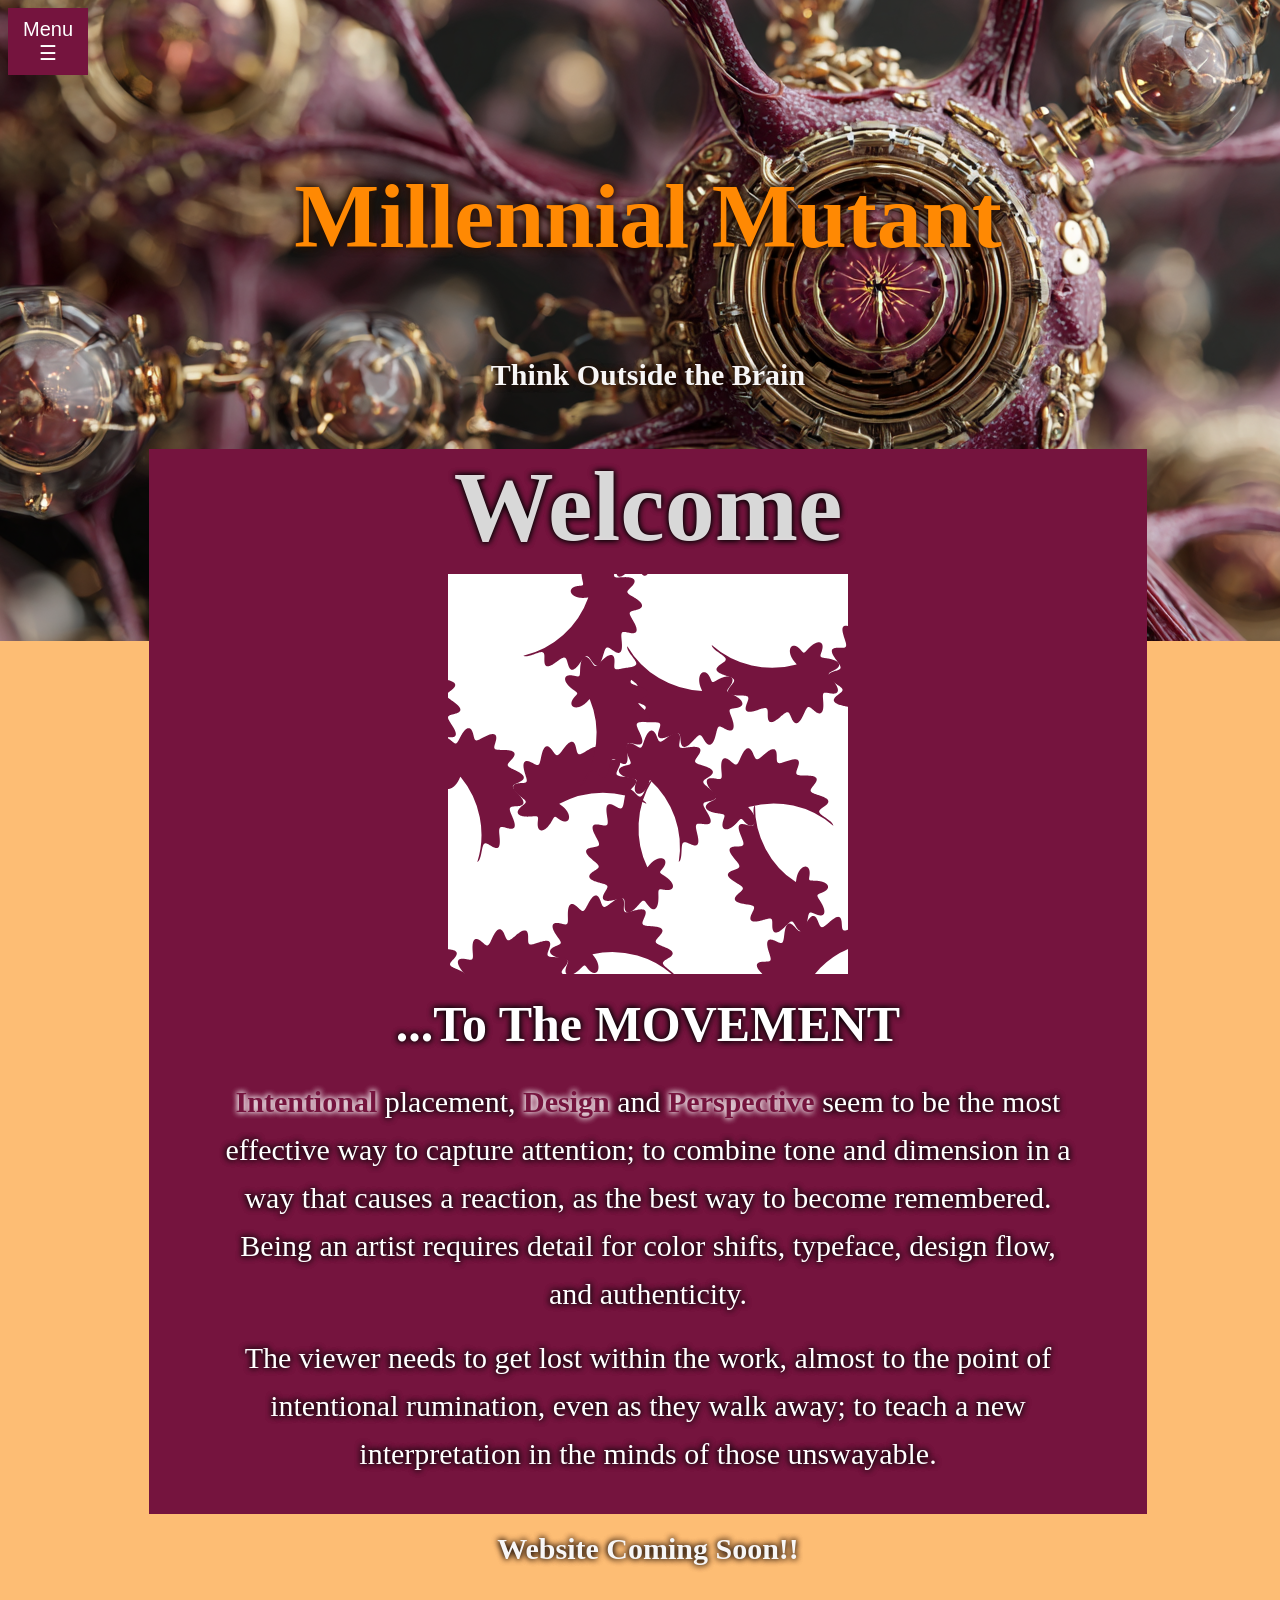
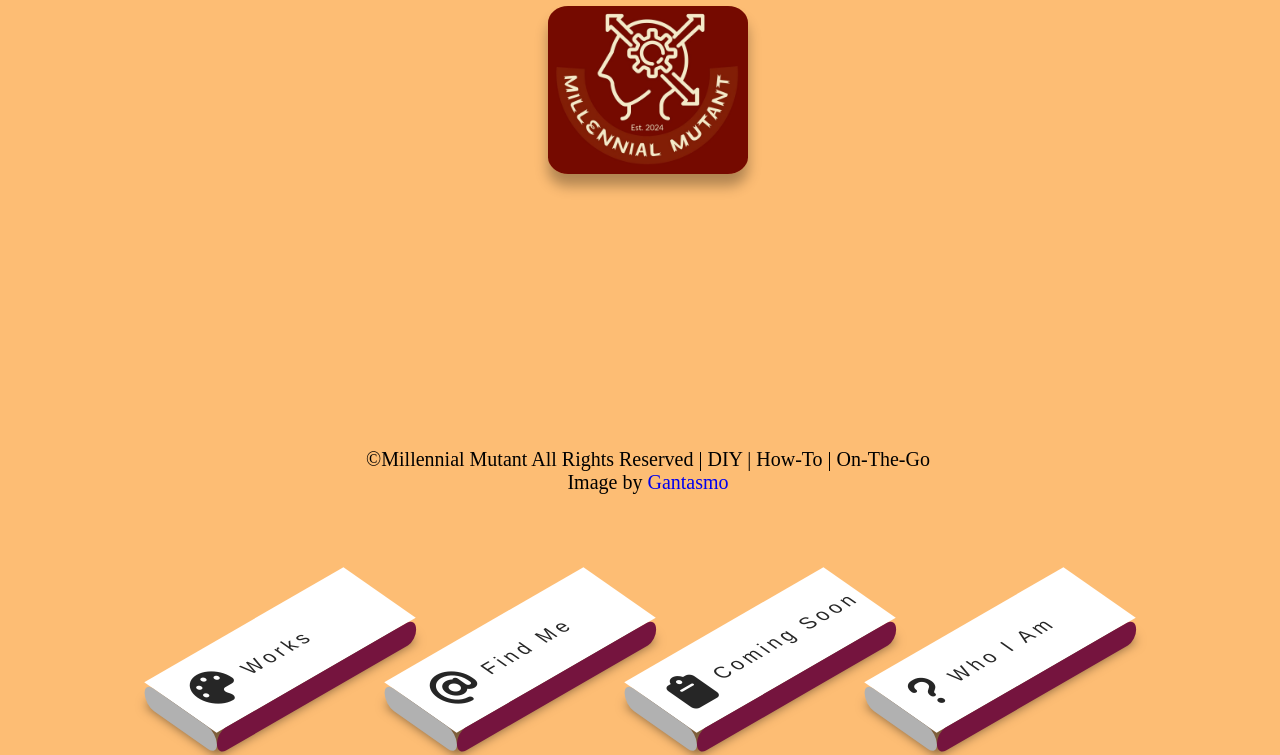
==== commit 2aec4322: "Update links to include './' for relative paths" ====
--- a/index.html
+++ b/index.html
@@ -11,11 +11,11 @@
 <div id="mySidepanel" class="sidepanel">
   <a href="javascript:void(0)" class="closebtn" onclick="closeNav()">×</a>
   
-  <a href="DifferentMediums.html">Different Mediums</a>
-  <a href="Customwork.html">What I Do</a>
-  <a href="About.html">Who?</a>
-  <a href="Contact.html">Find Me</a>
-  <a href="intheworks.html">Coming Soon!</a>
+  <a href="./DifferentMediums.html">Different Mediums</a>
+  <a href="./Customwork.html">What I Do</a>
+  <a href="./About.html">Who?</a>
+  <a href="./Contact.html">Find Me</a>
+  <a href="./intheworks.html">Coming Soon!</a>
 <img class="logo" src="./Logo.jpg">
 
   
--- a/index.css
+++ b/index.css
@@ -79,11 +79,11 @@
     transition: transform 0.3s ease;
     width: 200px;
 }
-.site:hover {
+.img:hover {
     transform: scale(1.1);
 }
 .logo {
-   margin: auto;
+   margin-left: 25px;
    margin-top: 30px;
    width: 150px;
    border-radius: 20%;
@@ -145,12 +145,11 @@
     box-sizing: border-box;
   }
 ul {
-  
   margin:0;
   padding:0;
   font-family: 'Finger Paint', sans-serif;
   position:absolute;
-  top: 350%;
+  top: 250%;
   left:50%;
   transform:translate(-50%, -50%);
   font-size: 1.2em;
@@ -172,6 +171,7 @@
 }
 
 ul li a span {
+  border-radius: 18px;
   padding:0;
   margin:0;
   position:absolute;
